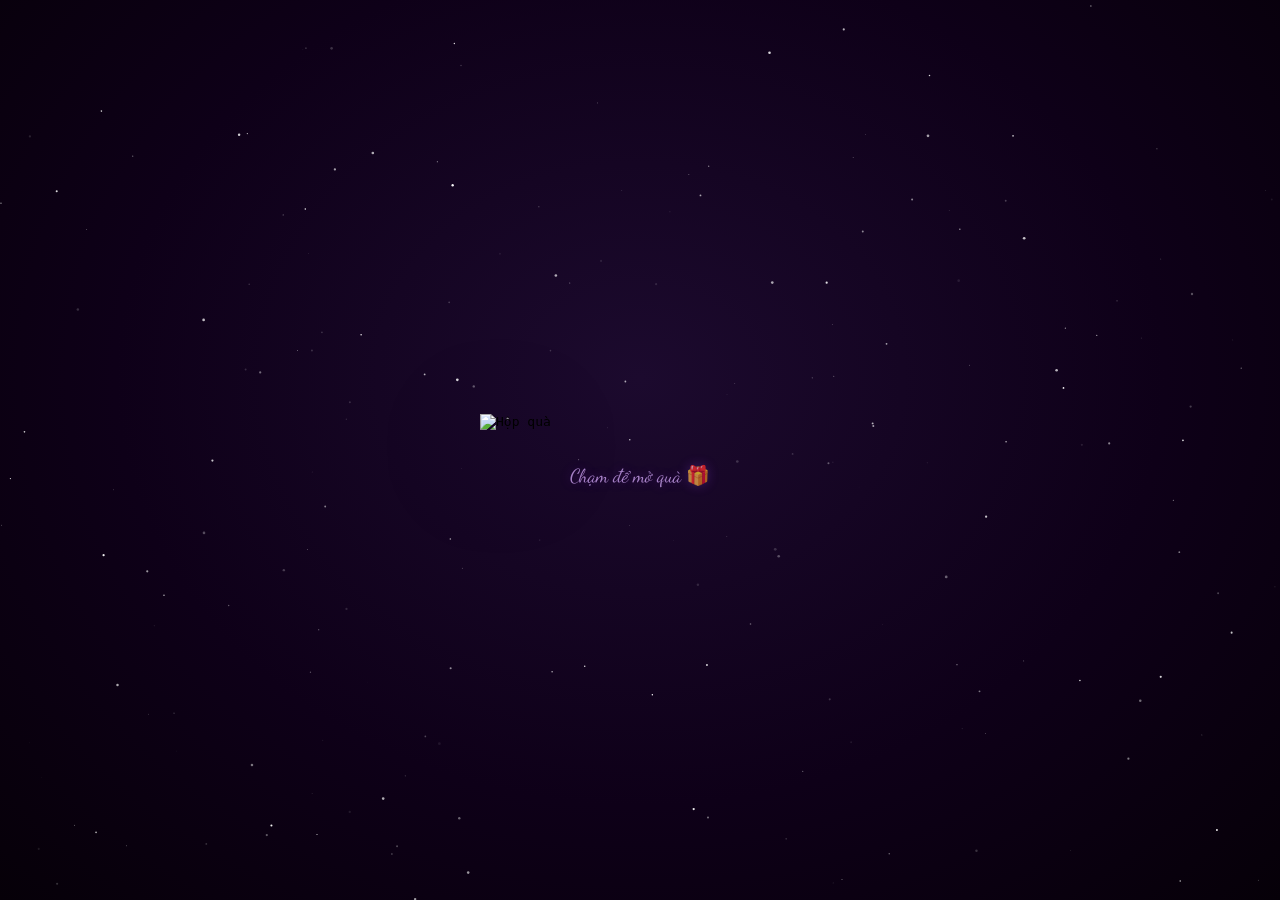
==== public/index.html @ 1041a0b2 "Make background rain 3D with drag-to-steer Wrapped rain items in a preserve-3d scene inside a perspe" ====
<!DOCTYPE html>
<html lang="vi">
<head>
  <meta charset="UTF-8" />
  <meta name="viewport" content="width=device-width, initial-scale=1.0" />
  <title>Falling Rain ♥</title>
  <link rel="preconnect" href="https://fonts.googleapis.com">
  <link rel="preconnect" href="https://fonts.gstatic.com" crossorigin>
  <link href="https://fonts.googleapis.com/css2?family=Dancing+Script:wght@700&family=Montserrat:wght@900&display=swap" rel="stylesheet">
  <link rel="preload" href="data/sticker.gif" as="image">
  <style>
    * { margin: 0; padding: 0; box-sizing: border-box; }

    html, body {
      width: 100%;
      height: 100vh;
      height: 100dvh;
      overflow: hidden;
      background: #000;
      font-family: monospace;
    }

    /* =====================================================
       GIFT INTRO OVERLAY
       ===================================================== */
    #gift-intro {
      position: fixed; inset: 0; z-index: 1001;
      background: radial-gradient(ellipse at 50% 42%, #1c0a2e 0%, #0e0018 58%, #060008 100%);
      display: flex; flex-direction: column;
      align-items: center; justify-content: center;
      transition: opacity 1.1s ease;
    }
    #gift-intro.gi-hide { opacity: 0; pointer-events: none; }

    /* Stars canvas inside intro */
    #gi-stars {
      position: absolute; inset: 0; pointer-events: none;
    }

    /* Box outer wrapper — handles float + shake */
    #box-wrap {
      position: relative; z-index: 2;
      cursor: pointer;
      -webkit-tap-highlight-color: transparent;
    }
    #box-wrap.floating { animation: box-float 3s ease-in-out infinite; }
    @keyframes box-float {
      0%, 100% { transform: translateY(0); }
      50%       { transform: translateY(-14px); }
    }
    #box-wrap.shake { animation: box-shake 0.44s ease both !important; }
    @keyframes box-shake {
      0%  { transform: translateX(0) rotate(0); }
      10% { transform: translateX(-10px) rotate(-4deg); }
      22% { transform: translateX(10px) rotate(4deg); }
      34% { transform: translateX(-8px) rotate(-3deg); }
      46% { transform: translateX(8px) rotate(3deg); }
      58% { transform: translateX(-5px) rotate(-1.5deg); }
      70% { transform: translateX(5px) rotate(1.5deg); }
      82% { transform: translateX(-2px) rotate(-0.5deg); }
      100%{ transform: translateX(0) rotate(0); }
    }

    /* Gift images */
    #gift-img-wrap {
      position: relative;
      width: clamp(200px, 44vmin, 320px);
      filter: drop-shadow(0 24px 50px rgba(0,0,0,0.55));
    }
    #gift-closed, #gift-open {
      width: 100%; height: auto; display: block;
      user-select: none; pointer-events: none;
      -webkit-user-drag: none;
    }
    #gift-open {
      position: absolute; top: 0; left: 0;
      opacity: 0; transition: opacity 0.3s ease;
    }
    #gift-closed { transition: opacity 0.2s ease; }

    /* Swap: show open, hide closed + pop scale */
    #gift-img-wrap.opened #gift-open   { opacity: 1; }
    #gift-img-wrap.opened #gift-closed { opacity: 0; }
    #gift-img-wrap.opened {
      animation: gift-pop 0.45s cubic-bezier(0.34,1.56,0.64,1) both;
    }
    @keyframes gift-pop {
      0%   { transform: scale(1); }
      45%  { transform: scale(1.13); }
      100% { transform: scale(1); }
    }

    /* Hint text */
    #gift-hint {
      position: relative; z-index: 2;
      margin-top: 34px;
      font-family: 'Dancing Script', cursive;
      font-size: clamp(14px,3.5vw,19px);
      color: rgba(218,175,255,0.72);
      animation: hint-pulse 2.3s ease-in-out infinite;
      pointer-events: none; user-select: none;
      text-shadow: 0 0 12px rgba(140,60,230,0.3);
    }
    @keyframes hint-pulse {
      0%,100% { opacity:0.72; transform:translateY(0); }
      50%     { opacity:1;    transform:translateY(-3px); }
    }
    #gift-hint.gone { opacity:0; transition:opacity 0.3s; }

    /* =====================================================
       FLOWER LAYER
       ===================================================== */
    #flower-layer {
      position: fixed; inset: 0; overflow: hidden;
      pointer-events: none; z-index: 1003;
    }
    /* Flower rain */
    .fl-rain {
      position: fixed;
      pointer-events: none;
      user-select: none;
      width: var(--fs);
      height: auto;
      left: var(--lx);
      top: -80px;
      will-change: transform, opacity;
      animation: fl-fall var(--dur) linear var(--del) forwards;
    }
    @keyframes fl-fall {
      0%   { transform: translateY(0)     translateX(0)         rotate(0deg)        scale(1);        opacity: 0; }
      6%   { opacity: 1; }
      88%  { opacity: 0.92; }
      100% { transform: translateY(118vh) translateX(var(--dx)) rotate(var(--rot))   scale(var(--sc)); opacity: 0; }
    }

    /* Background mixed rain (text + flower images + emoji) */
    .bg-item {
      position: absolute;
      pointer-events: none; user-select: none;
      left: var(--lx); top: -130px;
      will-change: transform, opacity;
      animation: bg-fall var(--dur) linear var(--del) forwards;
      opacity: 0;
    }
    @keyframes bg-fall {
      0%   { transform: translateZ(var(--z)) translateY(0)      translateX(0)         rotate(0deg)      scale(1);        opacity: 0; }
      7%   { opacity: var(--op); }
      85%  { opacity: var(--op); }
      100% { transform: translateZ(var(--z)) translateY(120vh) translateX(var(--dx)) rotate(var(--rot)) scale(var(--sc)); opacity: 0; }
    }
    .bg-text {
      font-family: 'Dancing Script', cursive;
      font-weight: 700;
      font-size: var(--fs);
      color: var(--col);
      white-space: nowrap;
      text-shadow: 0 0 7px var(--glow), 0 0 20px var(--glow), 0 0 42px var(--glow2);
    }
    .bg-emoji {
      font-size: var(--fs);
      display: block;
      filter: drop-shadow(0 0 8px var(--glow)) drop-shadow(0 0 18px var(--glow2));
    }
    .bg-item img {
      width: var(--fs); height: auto; display: block;
      filter: drop-shadow(0 0 10px var(--glow)) drop-shadow(0 0 22px var(--glow2));
    }

    /* =====================================================
       RAIN — 3-D scene
       ===================================================== */
    #rain-wrap {
      position: fixed; inset: 0;
      background: #000; overflow: hidden;
      perspective: 750px;
      perspective-origin: 50% 50%;
    }
    #rain-scene {
      width: 100%; height: 100%;
      transform-style: preserve-3d;
      transform: rotateX(0deg) rotateY(0deg);
    }

    /* =====================================================
       FLASH (KÁ reveal)
       ===================================================== */
    #flash {
      position: fixed; inset: 0;
      background: rgba(255,235,180,0.88);
      opacity: 0; pointer-events: none; z-index: 9;
    }
    #flash.burst { animation: flash-burst 0.6s ease-out forwards; }
    @keyframes flash-burst {
      0%   { opacity: 0.55; }
      100% { opacity: 0; }
    }

    /* =====================================================
       SPARKLES
       ===================================================== */
    .sparkle {
      position: fixed; border-radius: 50%;
      pointer-events: none; z-index: 9;
      transform: translate(-50%, -50%);
      animation: sparkle-fly 1.1s ease-out forwards;
    }
    @keyframes sparkle-fly {
      0%   { opacity: 1; transform: translate(-50%,-50%) translate(0,0) scale(1); }
      100% { opacity: 0; transform: translate(-50%,-50%) translate(var(--tx),var(--ty)) scale(0.2); }
    }

    /* =====================================================
       COUNTDOWN
       ===================================================== */
    #cd-overlay {
      position: fixed; inset: 0; z-index: 8;
      display: flex; align-items: center; justify-content: center;
      pointer-events: none; opacity: 0;
    }
    #cd-text {
      color: #fff; text-align: center; line-height: 1.15;
      text-shadow: 0 2px 60px rgba(0,0,0,0.8), 0 0 18px rgba(180,100,255,0.18);
      white-space: pre-line;
    }
    #cd-text.num {
      font-family: 'Montserrat', sans-serif; font-weight: 900;
      font-size: clamp(80px,20vw,220px); letter-spacing: 0px;
      color: rgba(245,235,255,0.96);
    }
    #cd-text.word {
      font-family: 'Montserrat', sans-serif; font-weight: 900;
      font-size: clamp(26px,7vw,82px); letter-spacing: clamp(8px,2vw,18px);
      color: rgba(230,215,255,0.90);
    }
    #cd-text.name {
      font-family: 'Montserrat', sans-serif; font-weight: 900;
      font-size: clamp(52px,14vw,150px); letter-spacing: 16px;
    }
    #cd-text.ka {
      background: linear-gradient(135deg, #fde68a 0%, #ffffff 48%, #f59e0b 100%);
      -webkit-background-clip: text; background-clip: text;
      -webkit-text-fill-color: transparent; text-shadow: none;
      filter: drop-shadow(0 0 22px rgba(245,158,11,0.62));
    }
    #cd-text.ka.cd-anim {
      animation: ka-reveal 2.2s cubic-bezier(0.4,0,0.2,1) forwards !important;
    }
    @keyframes ka-reveal {
      0%   { opacity:0; letter-spacing:52px; transform:scale(1.7);  filter:blur(10px) drop-shadow(0 0 8px rgba(245,158,11,0.25)); }
      22%  { opacity:1; letter-spacing:16px; transform:scale(1);    filter:blur(0)    drop-shadow(0 0 22px rgba(245,158,11,0.62)); }
      75%  { opacity:1; letter-spacing:16px; transform:scale(1);    filter:           drop-shadow(0 0 22px rgba(245,158,11,0.62)); }
      100% { opacity:0; letter-spacing:16px; transform:scale(0.92); filter:blur(4px)  drop-shadow(0 0 4px rgba(245,158,11,0)); }
    }
    @keyframes cd-flash {
      0%   { opacity:0; transform:scale(2.0); filter:blur(6px); }
      18%  { opacity:1; transform:scale(1);   filter:blur(0); }
      72%  { opacity:1; transform:scale(1);   filter:blur(0); }
      100% { opacity:0; transform:scale(0.75); filter:blur(4px); }
    }
    .cd-anim { animation: cd-flash 1s cubic-bezier(0.4,0,0.2,1) forwards; }


    /* =====================================================
       UI BUTTONS
       ===================================================== */
    #play-btn {
      position:fixed; bottom:20px; left:50%;
      transform:translateX(-50%);
      z-index:200; display:none;
      align-items:center; gap:7px;
      background:rgba(245,158,11,0.16);
      border:1px solid rgba(245,158,11,0.45);
      border-radius:22px; padding:8px 20px;
      color:rgba(253,230,138,0.92); font-size:13px; cursor:pointer;
      backdrop-filter:blur(10px); white-space:nowrap;
      animation:play-pulse 2s ease-in-out infinite;
    }
    @keyframes play-pulse {
      0%,100% { box-shadow:0 0 0 0 rgba(245,158,11,0.35); }
      50%     { box-shadow:0 0 0 10px rgba(245,158,11,0); }
    }
    #nav-overlay {
      position:fixed; inset:0; background:#000;
      z-index:9999; opacity:0;
      transition:opacity 0.42s ease;
      pointer-events:none;
    }
    #skip-hint {
      position:fixed; bottom:18px; left:50%;
      transform:translateX(-50%);
      font-size:12px; color:rgba(220,200,255,0.48);
      z-index:10; pointer-events:none;
      opacity:0; transition:opacity 0.5s;
      white-space:nowrap; letter-spacing:0.3px;
    }

    @media (prefers-reduced-motion: reduce) {
      *, *::before, *::after {
        animation-duration:0.01ms !important;
        animation-iteration-count:1 !important;
        transition-duration:0.01ms !important;
      }
    }
    @supports (padding: env(safe-area-inset-top)) {
      #play-btn  { bottom:max(20px,calc(env(safe-area-inset-bottom)+14px)); }
      #skip-hint { bottom:max(16px,calc(env(safe-area-inset-bottom)+10px)); }
    }
  </style>
</head>
<body>

<!-- ===== GIFT INTRO OVERLAY ===== -->
<div id="gift-intro">
  <canvas id="gi-stars"></canvas>
  <div id="box-wrap">
    <div id="gift-img-wrap">
      <img id="gift-closed" src="data/model_gift.png"      alt="Hộp quà" draggable="false">
      <img id="gift-open"   src="data/model_gift_open.png" alt=""        draggable="false">
    </div>
  </div>
  <p id="gift-hint">Chạm để mở quà 🎁</p>
</div>

<!-- ===== FLOWER LAYER ===== -->
<div id="flower-layer"></div>

<!-- ===== EXISTING CONTENT ===== -->
<div id="rain-wrap"><div id="rain-scene"></div></div>
<audio id="bg-music" src="data/music_2.mp3" loop></audio>
<div id="flash"></div>
<div id="nav-overlay"></div>
<button id="play-btn" aria-label="Bật nhạc">▶ Bật nhạc</button>
<div id="skip-hint">Nhấn Space hoặc chạm 2 lần để bỏ qua</div>

<div id="cd-overlay"><span id="cd-text"></span></div>


<script>
  /* ============================================================
     GIFT INTRO — STARS BACKGROUND
     ============================================================ */
  (function () {
    const cv  = document.getElementById('gi-stars');
    const ctx = cv.getContext('2d');
    let stars = [];
    let raf;

    function resize() {
      cv.width  = window.innerWidth;
      cv.height = window.innerHeight;
      stars = Array.from({ length: 200 }, () => ({
        x: Math.random() * cv.width,
        y: Math.random() * cv.height,
        r: Math.random() * 1.2 + 0.2,
        a: Math.random()
      }));
    }
    function draw() {
      ctx.clearRect(0, 0, cv.width, cv.height);
      stars.forEach(s => {
        s.a += (Math.random() - 0.5) * 0.025;
        s.a = Math.max(0.08, Math.min(1, s.a));
        ctx.beginPath();
        ctx.arc(s.x, s.y, s.r, 0, Math.PI * 2);
        ctx.fillStyle = `rgba(255,255,255,${s.a})`;
        ctx.fill();
      });
      raf = requestAnimationFrame(draw);
    }
    resize();
    draw();
    window.addEventListener('resize', resize);
    // Expose stop so we can cancel after intro
    window._stopGiStars = () => cancelAnimationFrame(raf);
  })();

  /* ============================================================
     GIFT INTRO — BOX INTERACTION
     ============================================================ */
  const boxWrap      = document.getElementById('box-wrap');
  const giftImgWrap  = document.getElementById('gift-img-wrap');
  const giftHint     = document.getElementById('gift-hint');
  const giftIntro  = document.getElementById('gift-intro');
  const flowerLayer= document.getElementById('flower-layer');
  const music      = document.getElementById('bg-music');

  const FLOWERS = [
    'data/hoa1.png','data/hoa2.png','data/hoa3.webp','data/hoa4.png',
    'data/hoa1.png','data/hoa3.webp','data/hoa2.png','data/hoa4.png',
    'data/hoa1.png','data/hoa2.png',
  ];
  const FLOWERS_RAIN = [
    'data/hoa1.png','data/hoa2.png','data/hoa3.webp','data/hoa4.png',
    'data/hoa1.png','data/hoa3.webp','data/hoa4.png','data/hoa2.png',
  ];

  const WISHES = [
    'Chúc mừng sinh nhật 🎂',
    'Happy Birthday 🎉',
    'Sinh nhật vui vẻ!',
    'Tuổi mới bình an 🌸',
    'Vạn sự như ý ✨',
    'Hạnh phúc mãi mãi 💕',
    'Thật nhiều niềm vui',
    'Sức khỏe dồi dào 🍀',
    'Ước mơ thành hiện thực',
    '🎈 Chúc mừng 🎈',
    'Luôn tươi trẻ 🌺',
    'Một tuổi mới tuyệt vời',
    'Happy B-day 🎁',
    'Ngày mới rực rỡ ☀️',
    'Yêu đời yêu người 💖',
  ];
  const BG_EMOJIS = ['❤️','🩷','💕','💗','💖','💝','✨','🌸','🎀','🎊','🎉','⭐','🌟','💫','🍀','🌈'];
  const BG_COLORS = [
    { col:'#ff9ecd', glow:'#ff3090', glow2:'rgba(255,48,144,0.22)'  },
    { col:'#fde68a', glow:'#f59e0b', glow2:'rgba(245,158,11,0.22)'  },
    { col:'#ffffff', glow:'#c084fc', glow2:'rgba(192,132,252,0.22)' },
    { col:'#f9a8d4', glow:'#ec4899', glow2:'rgba(236,72,153,0.22)'  },
    { col:'#d8b4fe', glow:'#9333ea', glow2:'rgba(147,51,234,0.22)'  },
    { col:'#fbbf24', glow:'#f59e0b', glow2:'rgba(251,191,36,0.22)'  },
    { col:'#86efac', glow:'#22c55e', glow2:'rgba(34,197,94,0.22)'   },
    { col:'#67e8f9', glow:'#06b6d4', glow2:'rgba(6,182,212,0.22)'   },
    { col:'#ff6b9d', glow:'#ff1a6e', glow2:'rgba(255,26,110,0.22)'  },
  ];

  // Start float animation
  boxWrap.classList.add('floating');

  let boxOpened = false;

  function spawnBurstFlowers() {
    // Origin = nắp hộp (top ~20% of box image)
    const rect = boxWrap.getBoundingClientRect();
    const cx   = rect.left + rect.width  / 2;
    const cy   = rect.top  + rect.height * 0.22;

    const COUNT = 72;
    for (let i = 0; i < COUNT; i++) {
      // Fountain: phun lên như đài phun nước, góc từ ~-160° đến ~-20° (quạt hướng lên)
      const ang = -Math.PI / 2 + (Math.random() - 0.5) * Math.PI * 0.9;
      const spd = 0.35 + Math.random() * 0.65;
      const maxR = Math.min(window.innerWidth, window.innerHeight) * (0.45 + spd * 0.45);
      const dx  = Math.cos(ang) * maxR;
      const dy  = Math.sin(ang) * maxR;
      const fs  = 60 + Math.random() * 80;
      const rot = (Math.random() - 0.5) * 720;
      const dur = 0.9 + Math.random() * 0.9;
      const del = Math.random() * 0.18;

      const el  = document.createElement('img');
      el.src = FLOWERS[Math.floor(Math.random() * FLOWERS.length)];
      el.style.cssText =
        `position:fixed;left:${cx}px;top:${cy}px;width:${fs}px;height:auto;` +
        `pointer-events:none;will-change:transform,opacity;user-select:none;`;
      flowerLayer.appendChild(el);

      el.animate([
        { transform:'translate(-50%,-50%) scale(0.2) rotate(0deg)', opacity:0 },
        { transform:`translate(calc(-50% + ${dx*0.18}px),calc(-50% + ${dy*0.18}px)) scale(1.3) rotate(${rot*0.2}deg)`, opacity:1, offset:0.18 },
        { transform:`translate(calc(-50% + ${dx*0.7}px),calc(-50% + ${dy*0.7}px)) scale(1.0) rotate(${rot*0.7}deg)`, opacity:0.95, offset:0.7 },
        { transform:`translate(calc(-50% + ${dx}px),calc(-50% + ${dy}px)) scale(0.65) rotate(${rot}deg)`, opacity:0 }
      ], {
        duration : dur * 1000,
        delay    : del * 1000,
        fill     : 'forwards',
        easing   : 'cubic-bezier(0.2,0.8,0.35,1)'
      });

      setTimeout(() => el.remove(), (dur + del + 0.15) * 1000);
    }
  }

  let rainInterval = null;
  let rainCount    = 0;

  function startFlowerRain() {
    const MAX = 220;
    rainInterval = setInterval(() => {
      if (rainCount >= MAX) { clearInterval(rainInterval); return; }
      const batch = 6 + Math.floor(Math.random() * 5);
      for (let i = 0; i < batch; i++) {
        const el  = document.createElement('img');
        el.className = 'fl-rain';
        el.src = FLOWERS_RAIN[Math.floor(Math.random() * FLOWERS_RAIN.length)];
        const fs  = 100 + Math.random() * 100;
        const lx  = (Math.random() * 110 - 5) + 'vw';
        const dx  = (Math.random() - 0.5) * 120;
        const rot = (Math.random() - 0.5) * 540;
        const sc  = 0.65 + Math.random() * 0.8;
        const dur = 3.2 + Math.random() * 2.4;
        const del = Math.random() * 0.6;
        el.style.setProperty('--fs',  fs  + 'px');
        el.style.setProperty('--lx',  lx);
        el.style.setProperty('--dx',  dx  + 'px');
        el.style.setProperty('--rot', rot + 'deg');
        el.style.setProperty('--sc',  sc  + '');
        el.style.setProperty('--dur', dur + 's');
        el.style.setProperty('--del', del + 's');
        flowerLayer.appendChild(el);
        setTimeout(() => el.remove(), (dur + del + 0.2) * 1000);
      }
      rainCount += batch;
    }, 75);
  }

  function runGiftSequence() {
    if (boxOpened) return;
    boxOpened = true;

    // Hide hint
    giftHint.classList.add('gone');

    // Start music
    music.volume = 0.65;
    music.play().catch(() => {
      document.getElementById('play-btn').style.display = 'flex';
    });

    // Phase 1 — shake (0-440ms)
    boxWrap.classList.remove('floating');
    boxWrap.classList.add('shake');

    // Phase 2 — swap to open image (440ms)
    setTimeout(() => {
      giftImgWrap.classList.add('opened');

      // Phase 3 — burst flowers (640ms)
      setTimeout(spawnBurstFlowers, 200);

      // Phase 4 — rain starts (1300ms after click)
      setTimeout(startFlowerRain, 860);

      // Phase 5 — begin fade-out (4200ms after click)
      setTimeout(() => {
        giftIntro.classList.add('gi-hide');
        // After fade completes, remove DOM + stop stars, then start countdown
        setTimeout(() => {
          giftIntro.remove();
          flowerLayer.remove();
          window._stopGiStars && window._stopGiStars();
          startCountdown();
        }, 1100);
      }, 4200);

    }, 440);
  }

  // Click / tap on box
  boxWrap.addEventListener('pointerdown', (e) => {
    e.preventDefault();
    runGiftSequence();
  });

  /* ============================================================
     BACKGROUND MIXED RAIN  (text + flower images + emoji)
     ============================================================ */
  (function startBgRain() {
    const scene3d = document.getElementById('rain-scene');

    function spawnRainItem() {
      const clr  = BG_COLORS[Math.floor(Math.random() * BG_COLORS.length)];
      const lx   = (Math.random() * 105 - 3) + 'vw';
      const dx   = (Math.random() - 0.5) * 100;
      const rot  = (Math.random() - 0.5) * 30;
      const sc   = 0.75 + Math.random() * 0.5;
      const dur  = 5.5 + Math.random() * 5;
      const del  = Math.random() * 0.5;
      /* depth: -500 (far/small) to +320 (near/large) */
      const z    = -500 + Math.random() * 820;
      /* depth fog: farther items slightly more transparent */
      const depthFade = (z + 500) / 820;          // 0‥1
      const rng  = Math.random();

      const el = document.createElement('div');
      el.className = 'bg-item';

      if (rng < 0.50) {
        /* ── wish text ── */
        el.classList.add('bg-text');
        el.textContent = WISHES[Math.floor(Math.random() * WISHES.length)];
        el.style.setProperty('--fs',  (13 + Math.random() * 13) + 'px');
        el.style.setProperty('--col', clr.col);
        el.style.setProperty('--op',  (0.55 + depthFade * 0.35).toFixed(2));
      } else if (rng < 0.78) {
        /* ── flower image ── */
        const img = document.createElement('img');
        img.src = FLOWERS_RAIN[Math.floor(Math.random() * FLOWERS_RAIN.length)];
        img.draggable = false;
        el.appendChild(img);
        el.style.setProperty('--fs', (55 + Math.random() * 75) + 'px');
        el.style.setProperty('--op', (0.50 + depthFade * 0.40).toFixed(2));
      } else {
        /* ── emoji ── */
        el.classList.add('bg-emoji');
        el.textContent = BG_EMOJIS[Math.floor(Math.random() * BG_EMOJIS.length)];
        el.style.setProperty('--fs', (18 + Math.random() * 28) + 'px');
        el.style.setProperty('--op', (0.45 + depthFade * 0.35).toFixed(2));
      }

      el.style.setProperty('--z',    z   + 'px');
      el.style.setProperty('--lx',   lx);
      el.style.setProperty('--dx',   dx  + 'px');
      el.style.setProperty('--rot',  rot + 'deg');
      el.style.setProperty('--sc',   sc  + '');
      el.style.setProperty('--dur',  dur + 's');
      el.style.setProperty('--del',  del + 's');
      el.style.setProperty('--glow',  clr.glow);
      el.style.setProperty('--glow2', clr.glow2);
      scene3d.appendChild(el);
      setTimeout(() => el.remove(), (dur + del + 0.3) * 1000);
    }

    setInterval(spawnRainItem, 180);
  })();

  /* ============================================================
     3-D RAIN DRAG — rotate scene on mouse / touch
     ============================================================ */
  (function initRainDrag() {
    const rainScene = document.getElementById('rain-scene');
    let rotX = 0, rotY = 0;
    let dragging = false, startX = 0, startY = 0;
    let velX = 0, velY = 0;
    let hasMoved = false;
    let rafId = null;
    const MAX = 65, SENS = 0.22, FRICTION = 0.90, THRESHOLD = 5;

    function applyRot() {
      rainScene.style.transform = `rotateX(${rotX}deg) rotateY(${rotY}deg)`;
    }
    function clamp(v, lo, hi) { return Math.max(lo, Math.min(hi, v)); }

    function onStart(x, y) {
      dragging  = true; hasMoved = false;
      startX = x; startY = y;
      velX = velY = 0;
      cancelAnimationFrame(rafId);
    }
    function onMove(x, y) {
      if (!dragging) return;
      const dx = x - startX, dy = y - startY;
      if (!hasMoved && Math.hypot(dx, dy) < THRESHOLD) return;
      hasMoved = true;
      velX = dx * SENS; velY = dy * SENS;
      rotY = clamp(rotY + velX, -MAX, MAX);
      rotX = clamp(rotX - velY, -MAX, MAX);
      applyRot();
      startX = x; startY = y;
    }
    function onEnd() {
      if (!dragging) return;
      dragging = false;
      function glide() {
        velX *= FRICTION; velY *= FRICTION;
        if (Math.abs(velX) < 0.04 && Math.abs(velY) < 0.04) return;
        rotY = clamp(rotY + velX, -MAX, MAX);
        rotX = clamp(rotX - velY, -MAX, MAX);
        applyRot();
        rafId = requestAnimationFrame(glide);
      }
      glide();
    }

    /* mouse */
    document.addEventListener('mousedown',  e => { if (!e.target.closest('#box-wrap')) onStart(e.clientX, e.clientY); });
    document.addEventListener('mousemove',  e => onMove(e.clientX, e.clientY));
    document.addEventListener('mouseup',    onEnd);
    document.addEventListener('mouseleave', onEnd);
    /* touch */
    document.addEventListener('touchstart', e => { const t = e.touches[0]; onStart(t.clientX, t.clientY); }, { passive:true });
    document.addEventListener('touchmove',  e => { const t = e.touches[0]; onMove(t.clientX, t.clientY); },  { passive:true });
    document.addEventListener('touchend',   onEnd);
  })();

  /* ============================================================
     SHARED HELPERS
     ============================================================ */
  const navOvl   = document.getElementById('nav-overlay');
  const playBtn  = document.getElementById('play-btn');
  const skipHint = document.getElementById('skip-hint');

  // Music play button (fallback)
  playBtn.addEventListener('click', () => {
    music.play().catch(() => {});
    playBtn.style.display = 'none';
  });

  function navigateTo(href) {
    navOvl.style.pointerEvents = 'all';
    navOvl.style.opacity = '1';
    const origVol = music.volume;
    let step = 0;
    const iv = setInterval(() => {
      step++;
      music.volume = Math.max(0, origVol * (1 - step / 20));
      if (step >= 20) {
        clearInterval(iv);
        sessionStorage.setItem('musicTime',
          music.readyState >= 2 ? music.currentTime
            : parseFloat(sessionStorage.getItem('musicTime') || '0'));
        window.location.href = href;
      }
    }, 20);
  }

  /* ============================================================
     SPARKLES
     ============================================================ */
  function spawnSparkles() {
    const cx = window.innerWidth  / 2;
    const cy = window.innerHeight / 2;
    const palette = ['#fde68a','#ffffff','#f9a8d4','#fff3c4','#c084fc','#fbbf24'];
    for (let i = 0; i < 24; i++) {
      const p = document.createElement('div');
      p.className = 'sparkle';
      const angle = (i / 24) * Math.PI * 2 + Math.random() * 0.4;
      const dist  = 70 + Math.random() * 170;
      p.style.setProperty('--tx', Math.cos(angle) * dist + 'px');
      p.style.setProperty('--ty', Math.sin(angle) * dist + 'px');
      p.style.left = cx + 'px';
      p.style.top  = cy + 'px';
      const sz = 3 + Math.random() * 5;
      p.style.width  = sz + 'px';
      p.style.height = sz + 'px';
      p.style.background = palette[Math.floor(Math.random() * palette.length)];
      p.style.animationDelay = (Math.random() * 0.08) + 's';
      document.body.appendChild(p);
      setTimeout(() => p.remove(), 1300);
    }
  }

  /* ============================================================
     COUNTDOWN
     ============================================================ */
  function startCountdown() {
    const cdOverlay = document.getElementById('cd-overlay');
    const cdText    = document.getElementById('cd-text');
    const flashEl   = document.getElementById('flash');

    const steps = [
      { text:'3',        cls:'num',     dur:950  },
      { text:'2',        cls:'num',     dur:950  },
      { text:'1',        cls:'num',     dur:950  },
      { text:'HAPPY',    cls:'word',    dur:1100 },
      { text:'BIRTHDAY', cls:'word',    dur:1100 },
      { text:'TO',       cls:'word',    dur:1100 },
      { text:'KÁ',       cls:'name ka', dur:2200 },
    ];

    cdOverlay.style.opacity = '1';
    let i = 0, done = false;

    if (localStorage.getItem('visited')) { skipHint.style.opacity = '1'; }

    function finish() {
      if (done) return;
      done = true;
      skipHint.style.opacity = '0';
      cdOverlay.style.transition = 'opacity 0.5s';
      cdOverlay.style.opacity    = '0';
      setTimeout(() => navigateTo('candle.html'), 550);
    }

    function next() {
      if (done) return;
      if (i >= steps.length) { finish(); return; }
      const { text, cls, dur } = steps[i++];
      cdText.className    = cls;
      cdText.textContent  = text;
      cdText.classList.remove('cd-anim');
      void cdText.offsetWidth;
      cdText.classList.add('cd-anim');

      if (cls.includes('ka')) {
        flashEl.classList.remove('burst');
        void flashEl.offsetWidth;
        flashEl.classList.add('burst');
        setTimeout(spawnSparkles, 50);
      }
      setTimeout(next, dur);
    }

    next();

    const onKey = (e) => { if (e.code === 'Space') { e.preventDefault(); removeH(); finish(); } };
    let lastTap = 0;
    const onTap = () => { const n = Date.now(); if (n - lastTap < 350) { removeH(); finish(); } lastTap = n; };
    function removeH() { document.removeEventListener('keydown', onKey); document.removeEventListener('pointerdown', onTap); }
    document.addEventListener('keydown', onKey);
    document.addEventListener('pointerdown', onTap);
  }
</script>
</body>
</html>
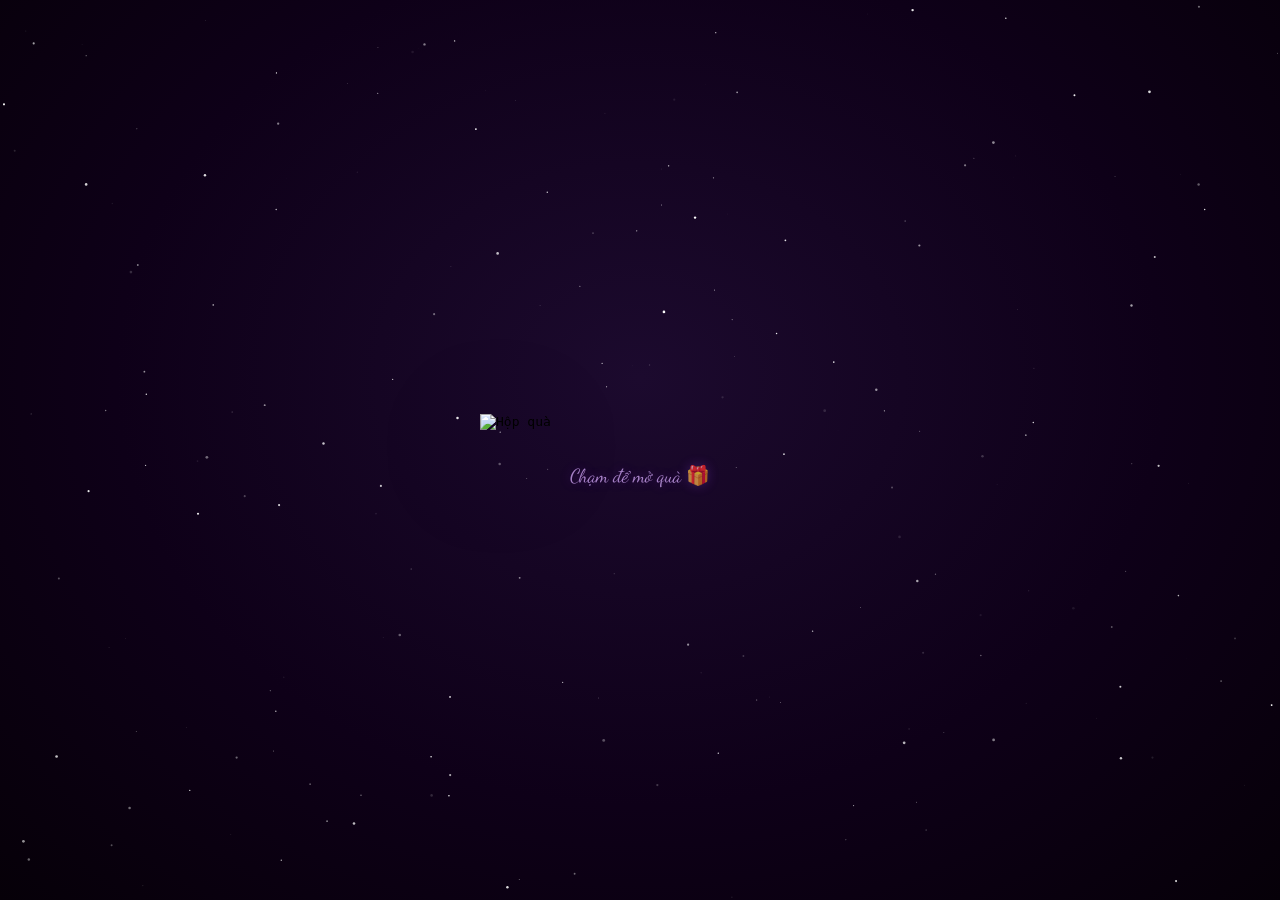
==== commit da72b3fc: "Replace flower images in bg rain with meme1-5.jpg Co-Authored-By: Claude Sonnet 4.6 <noreply@anthrop" ====
--- a/public/index.html
+++ b/public/index.html
@@ -583,13 +583,15 @@
         el.style.setProperty('--col', clr.col);
         el.style.setProperty('--op',  (0.55 + depthFade * 0.35).toFixed(2));
       } else if (rng < 0.78) {
-        /* ── flower image ── */
+        /* ── meme image ── */
+        const MEMES = ['data/meme1.jpg','data/meme2.jpg','data/meme3.jpg','data/meme4.jpg','data/meme5.jpg'];
         const img = document.createElement('img');
-        img.src = FLOWERS_RAIN[Math.floor(Math.random() * FLOWERS_RAIN.length)];
+        img.src = MEMES[Math.floor(Math.random() * MEMES.length)];
         img.draggable = false;
+        img.style.borderRadius = '12px';
         el.appendChild(img);
-        el.style.setProperty('--fs', (55 + Math.random() * 75) + 'px');
-        el.style.setProperty('--op', (0.50 + depthFade * 0.40).toFixed(2));
+        el.style.setProperty('--fs', (70 + Math.random() * 80) + 'px');
+        el.style.setProperty('--op', (0.55 + depthFade * 0.35).toFixed(2));
       } else {
         /* ── emoji ── */
         el.classList.add('bg-emoji');
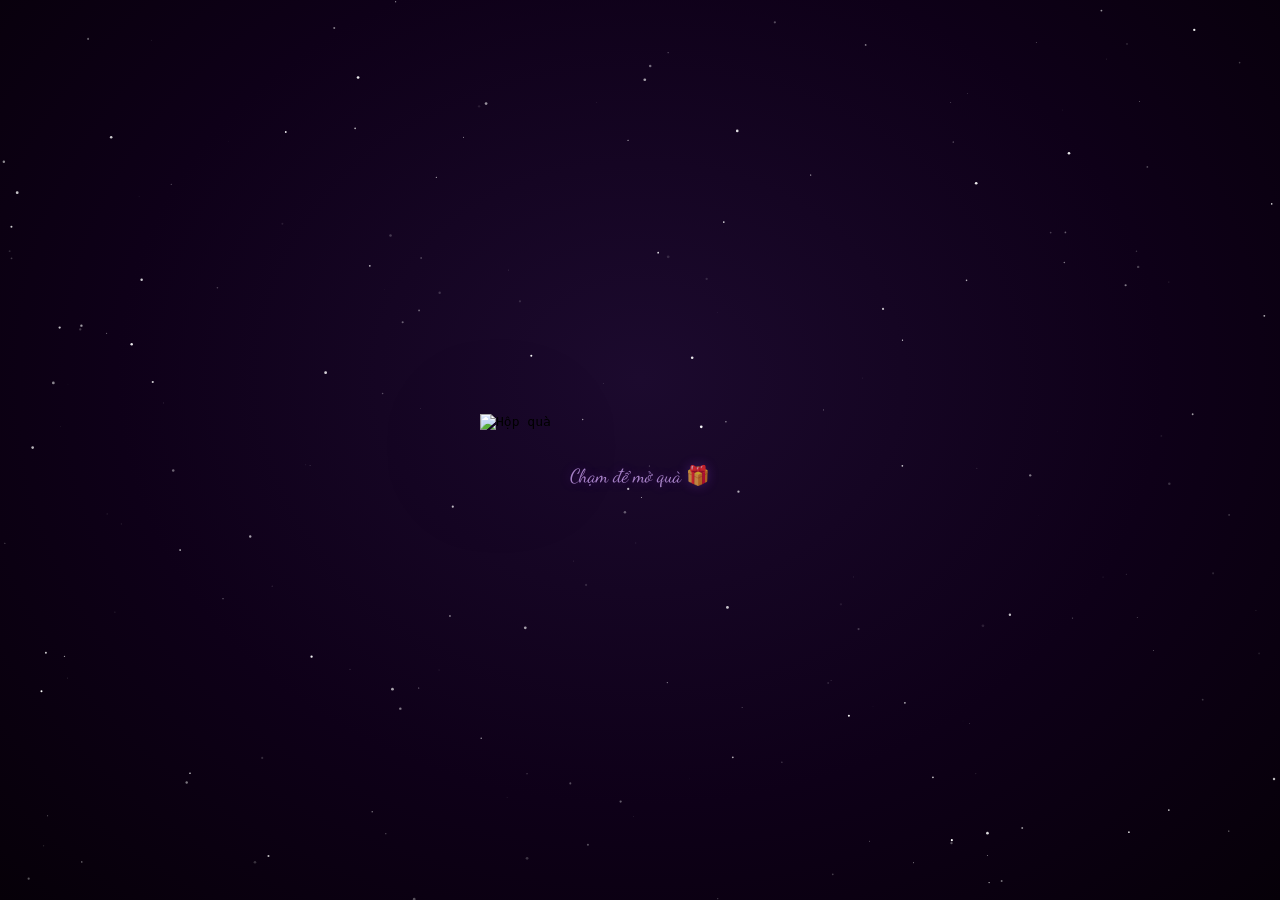
==== commit 5c7fbbc8: "Add meme images and sync all local asset changes - Add meme1-5.jpg to data/ - Update model_gift / mo" ====
--- a/public/index.html
+++ b/public/index.html
@@ -407,7 +407,6 @@
     '🎈 Chúc mừng 🎈',
     'Luôn tươi trẻ 🌺',
     'Một tuổi mới tuyệt vời',
-    'Happy B-day 🎁',
     'Ngày mới rực rỡ ☀️',
     'Yêu đời yêu người 💖',
   ];
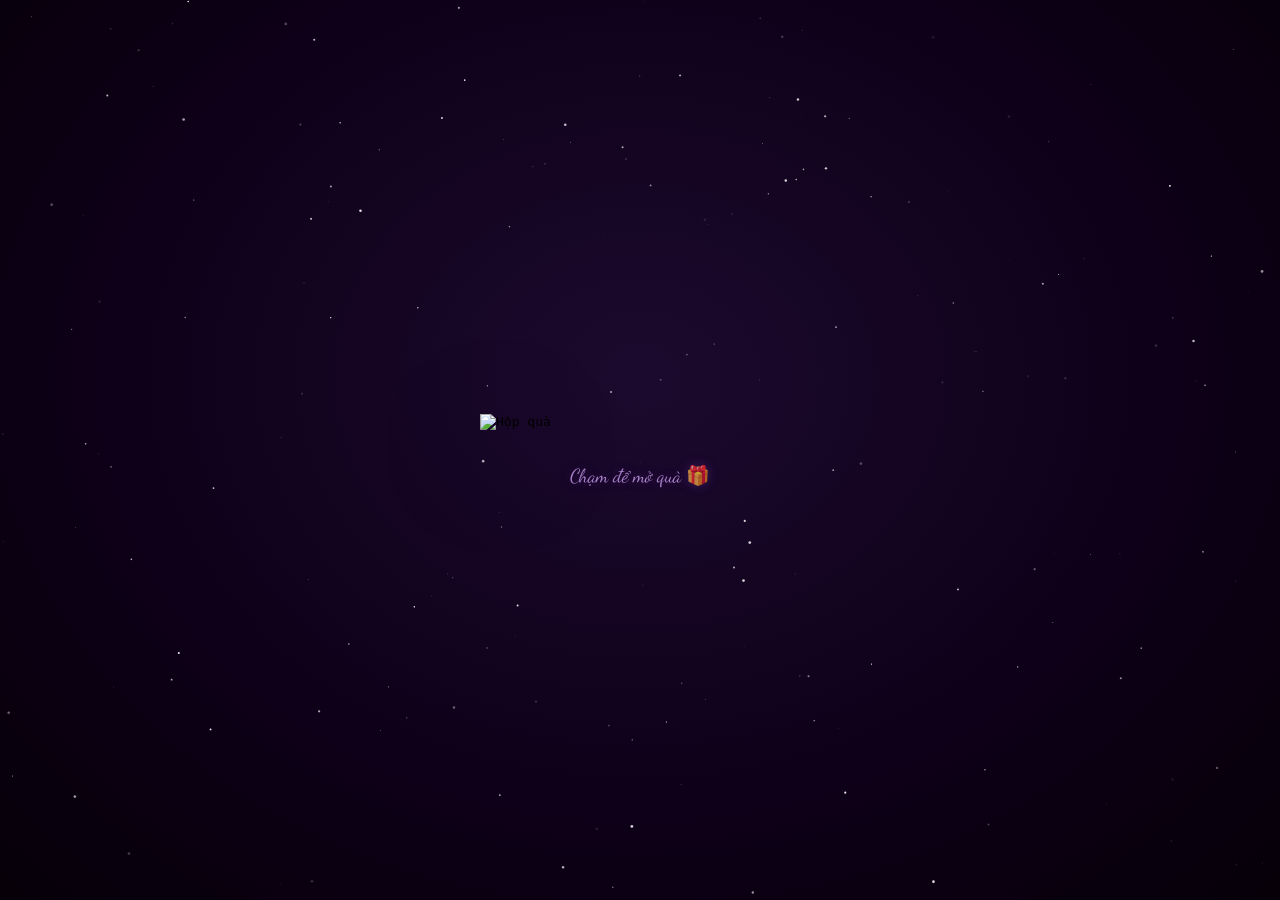
==== commit 7df5cecc: "Cleanup: drop tunnel page, fix interval leaks, mobile drag, skip typewriter - Delete unused tunnel.h" ====
--- a/public/index.html
+++ b/public/index.html
@@ -174,6 +174,8 @@
       background: #000; overflow: hidden;
       perspective: 750px;
       perspective-origin: 50% 50%;
+      touch-action: none;            /* prevent iOS pull-to-refresh during drag */
+      overscroll-behavior: none;
     }
     #rain-scene {
       width: 100%; height: 100%;
@@ -200,7 +202,7 @@
        ===================================================== */
     .sparkle {
       position: fixed; border-radius: 50%;
-      pointer-events: none; z-index: 9;
+      pointer-events: none; z-index: 7;          /* below #cd-overlay so KÁ stays on top */
       transform: translate(-50%, -50%);
       animation: sparkle-fly 1.1s ease-out forwards;
     }
@@ -612,7 +614,9 @@
       setTimeout(() => el.remove(), (dur + del + 0.3) * 1000);
     }
 
-    setInterval(spawnRainItem, 180);
+    const rainIv = setInterval(spawnRainItem, 180);
+    /* expose so navigateTo() can stop spawning before unload */
+    window._stopBgRain = () => clearInterval(rainIv);
   })();
 
   /* ============================================================
@@ -688,6 +692,9 @@
   });
 
   function navigateTo(href) {
+    /* stop background rain spawner so it doesn't leak into the next page */
+    if (window._stopBgRain) window._stopBgRain();
+
     navOvl.style.pointerEvents = 'all';
     navOvl.style.opacity = '1';
     const origVol = music.volume;
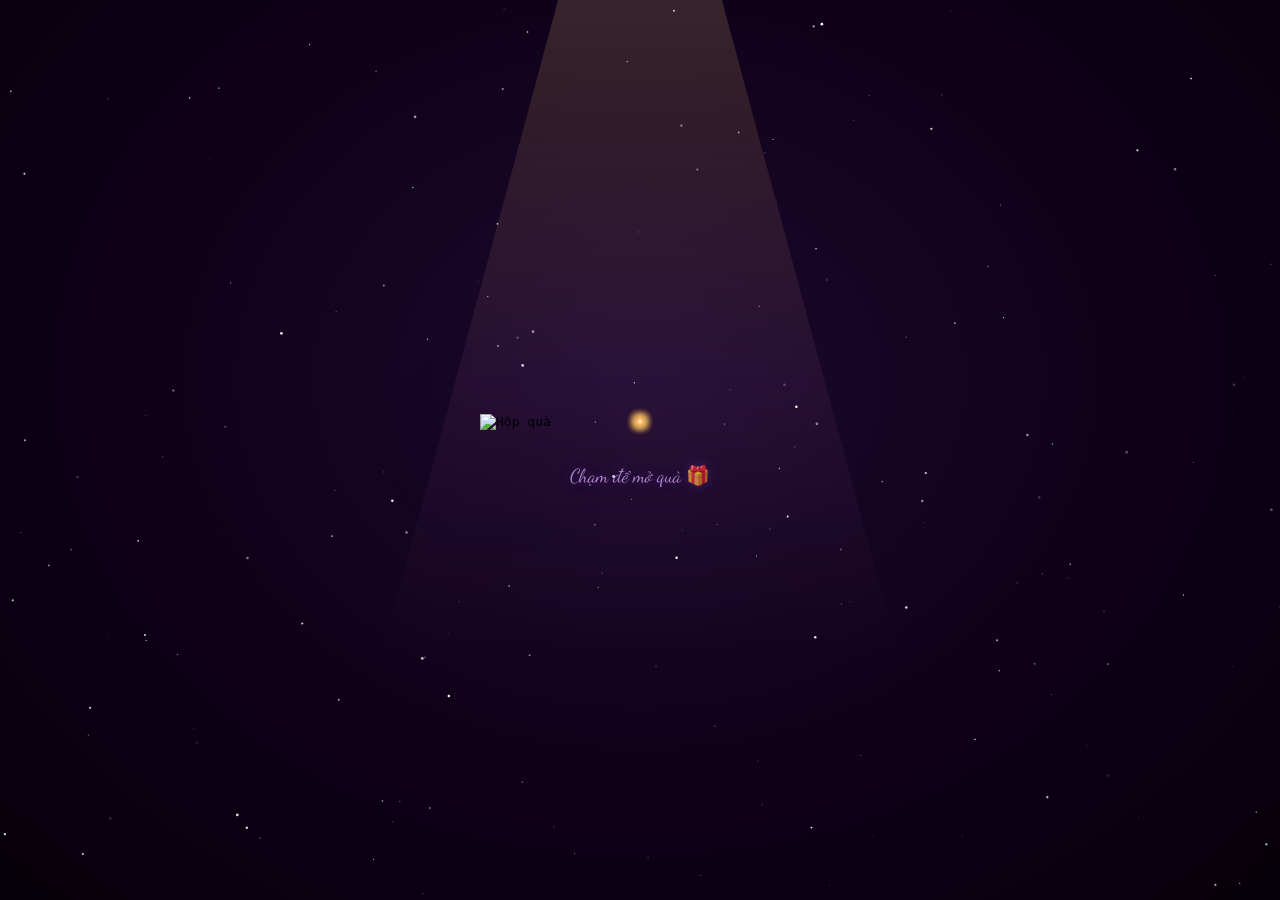
==== commit f605954c: "Add fireworks, aura, constellation climax & aurora polish - index.html: spotlight cone + orbiting au" ====
--- a/public/index.html
+++ b/public/index.html
@@ -37,6 +37,57 @@
       position: absolute; inset: 0; pointer-events: none;
     }
 
+    /* Spotlight cone shining down on the gift box */
+    #gi-spotlight {
+      position: absolute;
+      top: -10%; left: 50%;
+      transform: translateX(-50%);
+      width: 100%; max-width: 720px; height: 95%;
+      background: linear-gradient(180deg,
+        rgba(255,220,140,0.20) 0%,
+        rgba(245,180,80,0.13)  25%,
+        rgba(220,120,200,0.07) 55%,
+        transparent 88%);
+      clip-path: polygon(42% 0%, 58% 0%, 90% 100%, 10% 100%);
+      filter: blur(3px);
+      pointer-events: none;
+      z-index: 1;
+      animation: spotlight-sway 7s ease-in-out infinite;
+      mix-blend-mode: screen;
+    }
+    @keyframes spotlight-sway {
+      0%, 100% { transform: translateX(-50%) skewX(0deg); }
+      50%       { transform: translateX(-50%) skewX(-2.5deg); }
+    }
+
+    /* Orbiting aura sparkles around the gift box */
+    #gi-aura {
+      position: absolute;
+      top: 50%; left: 50%;
+      width: 0; height: 0;
+      pointer-events: none;
+      z-index: 0; /* behind the gift image (which has higher stacking) */
+    }
+    .aura-sparkle {
+      position: absolute;
+      left: 0; top: 0;
+      width: 7px; height: 7px;
+      margin-left: -3.5px; margin-top: -3.5px;
+      border-radius: 50%;
+      background: radial-gradient(circle, #fff8c0 10%, #ffb060 50%, transparent 80%);
+      box-shadow: 0 0 10px rgba(255,200,100,0.9);
+      animation: aura-orbit 7s linear infinite, aura-pulse 1.7s ease-in-out infinite;
+      animation-delay: var(--del, 0s), var(--del, 0s);
+    }
+    @keyframes aura-orbit {
+      from { transform: rotate(0deg)   translateX(var(--r, 170px)); }
+      to   { transform: rotate(360deg) translateX(var(--r, 170px)); }
+    }
+    @keyframes aura-pulse {
+      0%, 100% { opacity: 0.45; }
+      50%       { opacity: 1; }
+    }
+
     /* Box outer wrapper — handles float + shake */
     #box-wrap {
       position: relative; z-index: 2;
@@ -239,13 +290,30 @@
       font-size: clamp(52px,14vw,150px); letter-spacing: 16px;
     }
     #cd-text.ka {
-      background: linear-gradient(135deg, #fde68a 0%, #ffffff 48%, #f59e0b 100%);
+      background: linear-gradient(110deg,
+        #fde68a 0%, #ffffff 22%, #fff7d0 38%,
+        #ffffff 50%, #fff7d0 62%, #f59e0b 80%, #fde68a 100%);
+      background-size: 300% 100%;
       -webkit-background-clip: text; background-clip: text;
       -webkit-text-fill-color: transparent; text-shadow: none;
       filter: drop-shadow(0 0 22px rgba(245,158,11,0.62));
     }
     #cd-text.ka.cd-anim {
-      animation: ka-reveal 2.2s cubic-bezier(0.4,0,0.2,1) forwards !important;
+      animation:
+        ka-reveal 2.2s cubic-bezier(0.4,0,0.2,1) forwards,
+        ka-shimmer 2.2s linear infinite !important;
+    }
+    @keyframes ka-shimmer {
+      0%   { background-position: 200% 50%; }
+      100% { background-position: -100% 50%; }
+    }
+
+    /* Firework canvas — fullscreen, transparent, sits between flash & cd-overlay */
+    #firework-canvas {
+      position: fixed; inset: 0;
+      z-index: 7;
+      pointer-events: none;
+      mix-blend-mode: screen;
     }
     @keyframes ka-reveal {
       0%   { opacity:0; letter-spacing:52px; transform:scale(1.7);  filter:blur(10px) drop-shadow(0 0 8px rgba(245,158,11,0.25)); }
@@ -314,7 +382,9 @@
 <!-- ===== GIFT INTRO OVERLAY ===== -->
 <div id="gift-intro">
   <canvas id="gi-stars"></canvas>
+  <div id="gi-spotlight"></div>
   <div id="box-wrap">
+    <div id="gi-aura"></div>
     <div id="gift-img-wrap">
       <img id="gift-closed" src="data/model_gift.png"      alt="Hộp quà" draggable="false">
       <img id="gift-open"   src="data/model_gift_open.png" alt=""        draggable="false">
@@ -330,6 +400,7 @@
 <div id="rain-wrap"><div id="rain-scene"></div></div>
 <audio id="bg-music" src="data/music_2.mp3" loop></audio>
 <div id="flash"></div>
+<canvas id="firework-canvas"></canvas>
 <div id="nav-overlay"></div>
 <button id="play-btn" aria-label="Bật nhạc">▶ Bật nhạc</button>
 <div id="skip-hint">Nhấn Space hoặc chạm 2 lần để bỏ qua</div>
@@ -427,6 +498,31 @@
 
   // Start float animation
   boxWrap.classList.add('floating');
+
+  // Spawn orbiting aura sparkles around the gift box
+  (function spawnAura() {
+    const aura = document.getElementById('gi-aura');
+    if (!aura) return;
+    const COUNT = 10;
+    const DUR   = 7; // matches CSS aura-orbit duration
+    for (let i = 0; i < COUNT; i++) {
+      const sp = document.createElement('div');
+      sp.className = 'aura-sparkle';
+      // Negative delay distributes them evenly around the orbit
+      const del = -(i / COUNT) * DUR;
+      sp.style.setProperty('--del', del.toFixed(2) + 's');
+      // Slight radius variation for organic feel
+      const r = 150 + (i % 3) * 18 + Math.random() * 10;
+      sp.style.setProperty('--r', r.toFixed(0) + 'px');
+      // Vary size a touch
+      const sz = 5 + Math.random() * 4;
+      sp.style.width  = sz + 'px';
+      sp.style.height = sz + 'px';
+      sp.style.marginLeft = (-sz/2) + 'px';
+      sp.style.marginTop  = (-sz/2) + 'px';
+      aura.appendChild(sp);
+    }
+  })();
 
   let boxOpened = false;
 
@@ -713,6 +809,93 @@
   }
 
   /* ============================================================
+     FIREWORKS — canvas particles, explode + gravity + fade
+     ============================================================ */
+  const fwCanvas = document.getElementById('firework-canvas');
+  const fwCtx    = fwCanvas.getContext('2d');
+  let fwParticles = [];
+  let fwRaf = null;
+
+  function fwResize() {
+    fwCanvas.width  = window.innerWidth;
+    fwCanvas.height = window.innerHeight;
+  }
+  fwResize();
+  window.addEventListener('resize', fwResize);
+
+  const FW_PALETTE = [
+    [255, 200, 80],   [255, 150, 200], [180, 120, 255],
+    [120, 200, 255], [255, 220, 140], [255, 110, 160],
+    [140, 240, 200], [255, 240, 200],
+  ];
+
+  function spawnFirework(x, y, color, count = 70) {
+    const [r, g, b] = color || FW_PALETTE[Math.floor(Math.random() * FW_PALETTE.length)];
+    for (let i = 0; i < count; i++) {
+      const ang = (i / count) * Math.PI * 2 + Math.random() * 0.18;
+      const v   = 2.4 + Math.random() * 4.2;
+      fwParticles.push({
+        x, y,
+        vx: Math.cos(ang) * v,
+        vy: Math.sin(ang) * v,
+        life: 1,
+        size: 1.8 + Math.random() * 1.6,
+        r, g, b,
+      });
+    }
+    if (!fwRaf) fwRaf = requestAnimationFrame(fwAnimate);
+  }
+
+  function fwAnimate() {
+    // Trail effect — partial clear
+    fwCtx.fillStyle = 'rgba(0,0,0,0.18)';
+    fwCtx.globalCompositeOperation = 'destination-out';
+    fwCtx.fillRect(0, 0, fwCanvas.width, fwCanvas.height);
+    fwCtx.globalCompositeOperation = 'source-over';
+
+    fwParticles = fwParticles.filter(p => p.life > 0.04);
+    for (const p of fwParticles) {
+      p.x += p.vx;
+      p.y += p.vy;
+      p.vy += 0.045;     // gravity
+      p.vx *= 0.985;     // air drag
+      p.vy *= 0.985;
+      p.life -= 0.013;
+
+      const a = Math.max(0, p.life);
+      fwCtx.beginPath();
+      fwCtx.arc(p.x, p.y, p.size * (0.4 + p.life * 0.6), 0, Math.PI * 2);
+      fwCtx.fillStyle = `rgba(${p.r},${p.g},${p.b},${a})`;
+      fwCtx.shadowColor = `rgba(${p.r},${p.g},${p.b},${a})`;
+      fwCtx.shadowBlur = 10;
+      fwCtx.fill();
+    }
+    fwCtx.shadowBlur = 0;
+
+    if (fwParticles.length > 0) {
+      fwRaf = requestAnimationFrame(fwAnimate);
+    } else {
+      fwRaf = null;
+      fwCtx.clearRect(0, 0, fwCanvas.width, fwCanvas.height);
+    }
+  }
+
+  function celebrationFireworks() {
+    const W = window.innerWidth, H = window.innerHeight;
+    const launches = [
+      [W * 0.30, H * 0.42, 0],
+      [W * 0.72, H * 0.38, 220],
+      [W * 0.50, H * 0.28, 480],
+      [W * 0.20, H * 0.55, 760],
+      [W * 0.82, H * 0.58, 1020],
+      [W * 0.50, H * 0.50, 1300],
+    ];
+    for (const [x, y, delay] of launches) {
+      setTimeout(() => spawnFirework(x, y, null, 70 + Math.floor(Math.random() * 30)), delay);
+    }
+  }
+
+  /* ============================================================
      SPARKLES
      ============================================================ */
   function spawnSparkles() {
@@ -785,6 +968,7 @@
         void flashEl.offsetWidth;
         flashEl.classList.add('burst');
         setTimeout(spawnSparkles, 50);
+        setTimeout(celebrationFireworks, 80);
       }
       setTimeout(next, dur);
     }
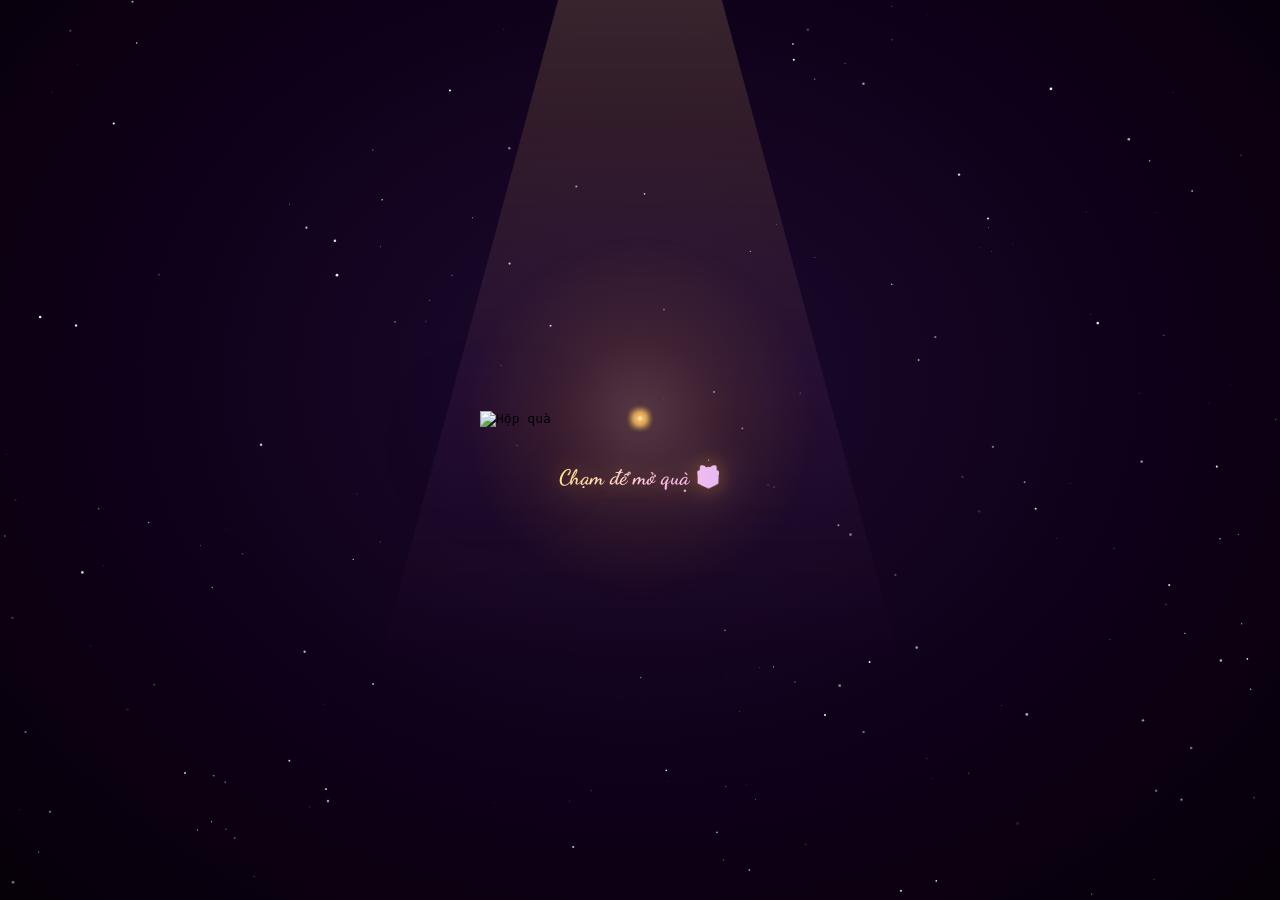
==== commit 71c210a3: "Fix UX bugs and polish UI with festive gradients Bug fixes: - Drop unused localStorage.visited gatin" ====
--- a/public/index.html
+++ b/public/index.html
@@ -141,22 +141,54 @@
       100% { transform: scale(1); }
     }
 
-    /* Hint text */
+    /* Hint text — festive gradient with sparkle */
     #gift-hint {
       position: relative; z-index: 2;
-      margin-top: 34px;
+      margin-top: 38px;
       font-family: 'Dancing Script', cursive;
-      font-size: clamp(14px,3.5vw,19px);
-      color: rgba(218,175,255,0.72);
-      animation: hint-pulse 2.3s ease-in-out infinite;
+      font-weight: 700;
+      font-size: clamp(15px,3.8vw,21px);
+      letter-spacing: 0.4px;
+      background: linear-gradient(110deg,
+        #fde68a 0%, #ffc1e3 28%, #d8b4fe 55%, #ffc1e3 78%, #fde68a 100%);
+      background-size: 220% 100%;
+      -webkit-background-clip: text; background-clip: text;
+      -webkit-text-fill-color: transparent;
+      filter: drop-shadow(0 0 10px rgba(245,158,11,0.45)) drop-shadow(0 0 22px rgba(216,180,254,0.32));
+      animation: hint-pulse 2.3s ease-in-out infinite, hint-shimmer 4.5s linear infinite;
       pointer-events: none; user-select: none;
-      text-shadow: 0 0 12px rgba(140,60,230,0.3);
     }
     @keyframes hint-pulse {
-      0%,100% { opacity:0.72; transform:translateY(0); }
+      0%,100% { opacity:0.85; transform:translateY(0); }
       50%     { opacity:1;    transform:translateY(-3px); }
     }
+    @keyframes hint-shimmer {
+      0%   { background-position: 0% 50%; }
+      100% { background-position: 220% 50%; }
+    }
     #gift-hint.gone { opacity:0; transition:opacity 0.3s; }
+
+    /* Pulse ring under the gift box for a festive halo */
+    #box-wrap::before {
+      content: '';
+      position: absolute; left: 50%; top: 50%;
+      width: clamp(220px, 50vmin, 360px);
+      height: clamp(220px, 50vmin, 360px);
+      transform: translate(-50%,-50%);
+      border-radius: 50%;
+      background: radial-gradient(circle,
+        rgba(255,200,120,0.22) 0%,
+        rgba(245,158,11,0.10) 32%,
+        transparent 70%);
+      filter: blur(8px);
+      pointer-events: none;
+      z-index: -1;
+      animation: halo-breathe 3.8s ease-in-out infinite;
+    }
+    @keyframes halo-breathe {
+      0%,100% { transform: translate(-50%,-50%) scale(1);    opacity: 0.85; }
+      50%      { transform: translate(-50%,-50%) scale(1.15); opacity: 1;    }
+    }
 
     /* =====================================================
        FLOWER LAYER
@@ -278,12 +310,26 @@
     #cd-text.num {
       font-family: 'Montserrat', sans-serif; font-weight: 900;
       font-size: clamp(80px,20vw,220px); letter-spacing: 0px;
-      color: rgba(245,235,255,0.96);
+      background: linear-gradient(180deg,
+        #ffffff 0%, #fde68a 45%, #f9a8d4 90%);
+      -webkit-background-clip: text; background-clip: text;
+      -webkit-text-fill-color: transparent;
+      filter: drop-shadow(0 0 30px rgba(245,158,11,0.55)) drop-shadow(0 4px 20px rgba(216,180,254,0.45));
     }
     #cd-text.word {
       font-family: 'Montserrat', sans-serif; font-weight: 900;
       font-size: clamp(26px,7vw,82px); letter-spacing: clamp(8px,2vw,18px);
-      color: rgba(230,215,255,0.90);
+      background: linear-gradient(110deg,
+        #fde68a 0%, #ffffff 30%, #f9a8d4 55%, #c084fc 80%, #fde68a 100%);
+      background-size: 220% 100%;
+      -webkit-background-clip: text; background-clip: text;
+      -webkit-text-fill-color: transparent;
+      filter: drop-shadow(0 0 24px rgba(216,180,254,0.55));
+      animation: word-shimmer 2.2s linear infinite;
+    }
+    @keyframes word-shimmer {
+      0%   { background-position: 0% 50%; }
+      100% { background-position: 220% 50%; }
     }
     #cd-text.name {
       font-family: 'Montserrat', sans-serif; font-weight: 900;
@@ -338,16 +384,23 @@
       transform:translateX(-50%);
       z-index:200; display:none;
       align-items:center; gap:7px;
-      background:rgba(245,158,11,0.16);
-      border:1px solid rgba(245,158,11,0.45);
-      border-radius:22px; padding:8px 20px;
-      color:rgba(253,230,138,0.92); font-size:13px; cursor:pointer;
-      backdrop-filter:blur(10px); white-space:nowrap;
+      background:linear-gradient(120deg,
+        rgba(245,158,11,0.28) 0%,
+        rgba(236,72,153,0.22) 50%,
+        rgba(192,132,252,0.26) 100%);
+      border:1px solid rgba(253,230,138,0.55);
+      border-radius:22px; padding:9px 22px;
+      color:#fff4d0; font-size:13px; font-weight:600; cursor:pointer;
+      letter-spacing:0.4px;
+      backdrop-filter:blur(12px); white-space:nowrap;
+      box-shadow: 0 4px 18px rgba(245,158,11,0.25), inset 0 1px 0 rgba(255,255,255,0.18);
       animation:play-pulse 2s ease-in-out infinite;
-    }
+      transition: transform 0.18s ease, box-shadow 0.18s ease;
+    }
+    #play-btn:hover { transform:translateX(-50%) translateY(-2px); box-shadow:0 8px 24px rgba(245,158,11,0.4); }
     @keyframes play-pulse {
-      0%,100% { box-shadow:0 0 0 0 rgba(245,158,11,0.35); }
-      50%     { box-shadow:0 0 0 10px rgba(245,158,11,0); }
+      0%,100% { box-shadow:0 4px 18px rgba(245,158,11,0.25), 0 0 0 0 rgba(245,158,11,0.45), inset 0 1px 0 rgba(255,255,255,0.18); }
+      50%     { box-shadow:0 4px 18px rgba(245,158,11,0.25), 0 0 0 14px rgba(245,158,11,0),    inset 0 1px 0 rgba(255,255,255,0.18); }
     }
     #nav-overlay {
       position:fixed; inset:0; background:#000;
@@ -358,10 +411,13 @@
     #skip-hint {
       position:fixed; bottom:18px; left:50%;
       transform:translateX(-50%);
-      font-size:12px; color:rgba(220,200,255,0.48);
+      font-family:'Dancing Script', cursive;
+      font-size:14px; letter-spacing:0.6px;
+      color:rgba(240,220,255,0.72);
+      text-shadow:0 0 12px rgba(192,132,252,0.35);
       z-index:10; pointer-events:none;
       opacity:0; transition:opacity 0.5s;
-      white-space:nowrap; letter-spacing:0.3px;
+      white-space:nowrap;
     }
 
     @media (prefers-reduced-motion: reduce) {
@@ -769,7 +825,10 @@
     document.addEventListener('mouseup',    onEnd);
     document.addEventListener('mouseleave', onEnd);
     /* touch */
-    document.addEventListener('touchstart', e => { const t = e.touches[0]; onStart(t.clientX, t.clientY); }, { passive:true });
+    document.addEventListener('touchstart', e => {
+      if (e.target.closest('#box-wrap')) return;
+      const t = e.touches[0]; onStart(t.clientX, t.clientY);
+    }, { passive:true });
     document.addEventListener('touchmove',  e => { const t = e.touches[0]; onMove(t.clientX, t.clientY); },  { passive:true });
     document.addEventListener('touchend',   onEnd);
   })();
@@ -942,7 +1001,8 @@
     cdOverlay.style.opacity = '1';
     let i = 0, done = false;
 
-    if (localStorage.getItem('visited')) { skipHint.style.opacity = '1'; }
+    // Show skip hint after a short delay so first-time users discover it too
+    setTimeout(() => { if (!done) skipHint.style.opacity = '1'; }, 1800);
 
     function finish() {
       if (done) return;
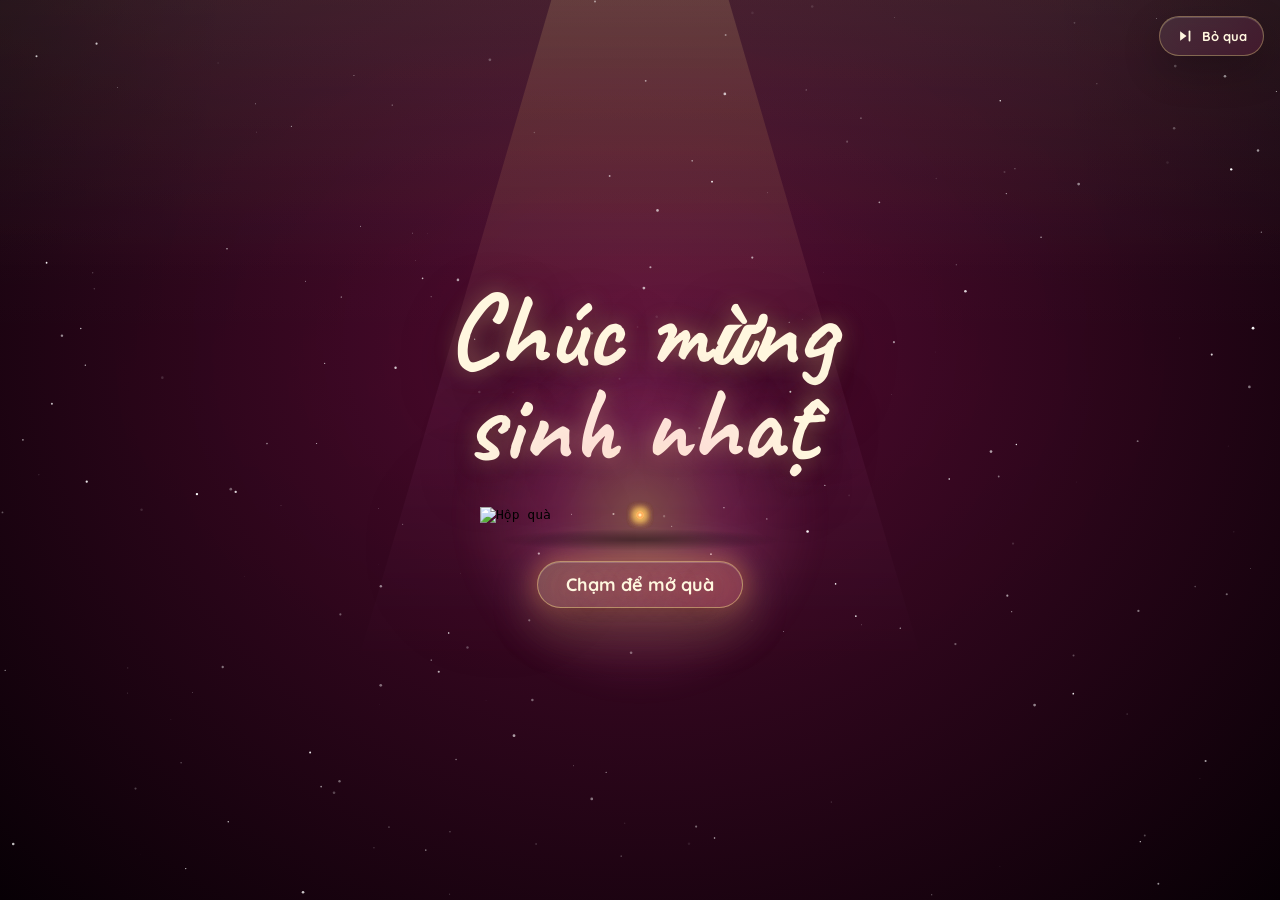
==== commit 01b1d4a0: "Redesign birthday experience UI" ====
--- a/public/index.html
+++ b/public/index.html
@@ -1,4 +1,4 @@
-<!DOCTYPE html>
+﻿<!DOCTYPE html>
 <html lang="vi">
 <head>
   <meta charset="UTF-8" />
@@ -6,7 +6,7 @@
   <title>Falling Rain ♥</title>
   <link rel="preconnect" href="https://fonts.googleapis.com">
   <link rel="preconnect" href="https://fonts.gstatic.com" crossorigin>
-  <link href="https://fonts.googleapis.com/css2?family=Dancing+Script:wght@700&family=Montserrat:wght@900&display=swap" rel="stylesheet">
+  <link href="https://fonts.googleapis.com/css2?family=Caveat:wght@500;600;700&family=Cormorant+Garamond:ital,wght@0,400;0,600;1,400&family=Great+Vibes&family=Montserrat:wght@900&family=Quicksand:wght@500;600;700&display=swap" rel="stylesheet">
   <link rel="preload" href="data/sticker.gif" as="image">
   <style>
     * { margin: 0; padding: 0; box-sizing: border-box; }
@@ -25,7 +25,7 @@
        ===================================================== */
     #gift-intro {
       position: fixed; inset: 0; z-index: 1001;
-      background: radial-gradient(ellipse at 50% 42%, #1c0a2e 0%, #0e0018 58%, #060008 100%);
+      background: radial-gradient(ellipse at 50% 42%, #2e0a18 0%, #1a0410 58%, #0a0008 100%);
       display: flex; flex-direction: column;
       align-items: center; justify-content: center;
       transition: opacity 1.1s ease;
@@ -145,16 +145,16 @@
     #gift-hint {
       position: relative; z-index: 2;
       margin-top: 38px;
-      font-family: 'Dancing Script', cursive;
+      font-family: 'Great Vibes', cursive;
       font-weight: 700;
-      font-size: clamp(15px,3.8vw,21px);
+      font-size: clamp(18px,4.6vw,26px);
       letter-spacing: 0.4px;
       background: linear-gradient(110deg,
-        #fde68a 0%, #ffc1e3 28%, #d8b4fe 55%, #ffc1e3 78%, #fde68a 100%);
+        #fde68a 0%, #ffc1e3 28%, #ec4899 55%, #ffc1e3 78%, #fde68a 100%);
       background-size: 220% 100%;
       -webkit-background-clip: text; background-clip: text;
       -webkit-text-fill-color: transparent;
-      filter: drop-shadow(0 0 10px rgba(245,158,11,0.45)) drop-shadow(0 0 22px rgba(216,180,254,0.32));
+      filter: drop-shadow(0 0 10px rgba(245,158,11,0.45)) drop-shadow(0 0 22px rgba(251,207,232,0.34));
       animation: hint-pulse 2.3s ease-in-out infinite, hint-shimmer 4.5s linear infinite;
       pointer-events: none; user-select: none;
     }
@@ -232,7 +232,7 @@
       100% { transform: translateZ(var(--z)) translateY(120vh) translateX(var(--dx)) rotate(var(--rot)) scale(var(--sc)); opacity: 0; }
     }
     .bg-text {
-      font-family: 'Dancing Script', cursive;
+      font-family: 'Great Vibes', cursive;
       font-weight: 700;
       font-size: var(--fs);
       color: var(--col);
@@ -267,7 +267,7 @@
     }
 
     /* =====================================================
-       FLASH (KÁ reveal)
+       FLASH (final word reveal)
        ===================================================== */
     #flash {
       position: fixed; inset: 0;
@@ -285,7 +285,7 @@
        ===================================================== */
     .sparkle {
       position: fixed; border-radius: 50%;
-      pointer-events: none; z-index: 7;          /* below #cd-overlay so KÁ stays on top */
+      pointer-events: none; z-index: 7;          /* below #cd-overlay so countdown text stays on top */
       transform: translate(-50%, -50%);
       animation: sparkle-fly 1.1s ease-out forwards;
     }
@@ -304,7 +304,7 @@
     }
     #cd-text {
       color: #fff; text-align: center; line-height: 1.15;
-      text-shadow: 0 2px 60px rgba(0,0,0,0.8), 0 0 18px rgba(180,100,255,0.18);
+      text-shadow: 0 2px 60px rgba(0,0,0,0.8), 0 0 18px rgba(255,100,180,0.20);
       white-space: pre-line;
     }
     #cd-text.num {
@@ -314,17 +314,17 @@
         #ffffff 0%, #fde68a 45%, #f9a8d4 90%);
       -webkit-background-clip: text; background-clip: text;
       -webkit-text-fill-color: transparent;
-      filter: drop-shadow(0 0 30px rgba(245,158,11,0.55)) drop-shadow(0 4px 20px rgba(216,180,254,0.45));
+      filter: drop-shadow(0 0 30px rgba(245,158,11,0.55)) drop-shadow(0 4px 20px rgba(251,207,232,0.50));
     }
     #cd-text.word {
       font-family: 'Montserrat', sans-serif; font-weight: 900;
       font-size: clamp(26px,7vw,82px); letter-spacing: clamp(8px,2vw,18px);
       background: linear-gradient(110deg,
-        #fde68a 0%, #ffffff 30%, #f9a8d4 55%, #c084fc 80%, #fde68a 100%);
+        #fde68a 0%, #fff5f8 28%, #f9a8d4 52%, #db2777 78%, #fde68a 100%);
       background-size: 220% 100%;
       -webkit-background-clip: text; background-clip: text;
       -webkit-text-fill-color: transparent;
-      filter: drop-shadow(0 0 24px rgba(216,180,254,0.55));
+      filter: drop-shadow(0 0 24px rgba(244,114,182,0.55)) drop-shadow(0 0 40px rgba(245,158,11,0.28));
       animation: word-shimmer 2.2s linear infinite;
     }
     @keyframes word-shimmer {
@@ -337,12 +337,12 @@
     }
     #cd-text.ka {
       background: linear-gradient(110deg,
-        #fde68a 0%, #ffffff 22%, #fff7d0 38%,
-        #ffffff 50%, #fff7d0 62%, #f59e0b 80%, #fde68a 100%);
+        #fff5f8 0%, #fde68a 18%, #ffffff 36%,
+        #f9a8d4 52%, #ffffff 68%, #f472b6 86%, #fff5f8 100%);
       background-size: 300% 100%;
       -webkit-background-clip: text; background-clip: text;
       -webkit-text-fill-color: transparent; text-shadow: none;
-      filter: drop-shadow(0 0 22px rgba(245,158,11,0.62));
+      filter: drop-shadow(0 0 22px rgba(236,72,153,0.52)) drop-shadow(0 0 38px rgba(245,158,11,0.28));
     }
     #cd-text.ka.cd-anim {
       animation:
@@ -387,7 +387,7 @@
       background:linear-gradient(120deg,
         rgba(245,158,11,0.28) 0%,
         rgba(236,72,153,0.22) 50%,
-        rgba(192,132,252,0.26) 100%);
+        rgba(236,72,153,0.28) 100%);
       border:1px solid rgba(253,230,138,0.55);
       border-radius:22px; padding:9px 22px;
       color:#fff4d0; font-size:13px; font-weight:600; cursor:pointer;
@@ -411,10 +411,10 @@
     #skip-hint {
       position:fixed; bottom:18px; left:50%;
       transform:translateX(-50%);
-      font-family:'Dancing Script', cursive;
-      font-size:14px; letter-spacing:0.6px;
-      color:rgba(240,220,255,0.72);
-      text-shadow:0 0 12px rgba(192,132,252,0.35);
+      font-family:'Great Vibes', cursive;
+      font-size:17px; letter-spacing:0.4px;
+      color:rgba(255,220,238,0.78);
+      text-shadow:0 0 12px rgba(236,72,153,0.38);
       z-index:10; pointer-events:none;
       opacity:0; transition:opacity 0.5s;
       white-space:nowrap;
@@ -431,6 +431,282 @@
       #play-btn  { bottom:max(20px,calc(env(safe-area-inset-bottom)+14px)); }
       #skip-hint { bottom:max(16px,calc(env(safe-area-inset-bottom)+10px)); }
     }
+
+    /* ===== DESIGN POLISH OVERRIDES ===== */
+    :root {
+      --ui-gold: #fde68a;
+      --ui-pink: #f472b6;
+      --ui-rose: #ec4899;
+      --ui-ink: #110008;
+      --ui-glass: rgba(255, 245, 250, 0.10);
+      --ui-line: rgba(253, 230, 138, 0.46);
+      --ui-shadow: 0 24px 70px rgba(0, 0, 0, 0.48);
+      --ui-ease: cubic-bezier(0.22, 1, 0.36, 1);
+    }
+
+    .sr-only {
+      position: absolute;
+      width: 1px; height: 1px;
+      padding: 0; margin: -1px;
+      overflow: hidden; clip: rect(0, 0, 0, 0);
+      white-space: nowrap; border: 0;
+    }
+
+    #gift-intro {
+      background:
+        linear-gradient(180deg, rgba(255,255,255,0.035), transparent 38%),
+        radial-gradient(ellipse at 50% 38%, rgba(126, 18, 74, 0.64) 0%, rgba(46, 6, 28, 0.92) 52%, #070005 100%);
+      isolation: isolate;
+    }
+    #gift-intro::after {
+      content: '';
+      position: absolute;
+      inset: 0;
+      z-index: 1;
+      pointer-events: none;
+      background:
+        linear-gradient(90deg, rgba(0,0,0,0.34), transparent 18%, transparent 82%, rgba(0,0,0,0.34)),
+        linear-gradient(180deg, rgba(255,230,160,0.10), transparent 30%, rgba(0,0,0,0.32));
+      mix-blend-mode: screen;
+      opacity: 0.74;
+    }
+    #gi-stars,
+    #gi-spotlight,
+    #box-wrap,
+    #gift-hint,
+    #intro-copy,
+    #intro-actions {
+      z-index: 2;
+    }
+    #intro-copy {
+      max-width: min(90vw, 760px);
+      margin: 0 auto clamp(14px, 3.4vmin, 28px);
+      padding: 0 22px;
+      text-align: center;
+      pointer-events: none;
+      transform: translateY(clamp(-8px, -1.6vh, -2px));
+    }
+    #intro-copy h1 {
+      margin: 0;
+      font-family: 'Caveat', 'Great Vibes', cursive;
+      font-weight: 700;
+      font-size: clamp(48px, 10vw, 104px);
+      line-height: 0.9;
+      color: #fff7df;
+      text-shadow:
+        0 0 22px rgba(253,230,138,0.34),
+        0 16px 52px rgba(0,0,0,0.58);
+      text-wrap: balance;
+    }
+    #intro-actions {
+      position: fixed;
+      top: max(16px, calc(env(safe-area-inset-top) + 12px));
+      right: max(16px, calc(env(safe-area-inset-right) + 12px));
+      display: flex;
+      align-items: center;
+      gap: 10px;
+    }
+    #intro-skip {
+      display: inline-flex;
+      align-items: center;
+      justify-content: center;
+      gap: 8px;
+      min-height: 40px;
+      padding: 9px 16px;
+      border: 1px solid rgba(253,230,138,0.34);
+      border-radius: 999px;
+      background:
+        linear-gradient(135deg, rgba(255,255,255,0.13), rgba(244,114,182,0.14)),
+        rgba(32, 0, 18, 0.44);
+      color: #fff7df;
+      font-family: 'Quicksand', system-ui, sans-serif;
+      font-size: 13px;
+      font-weight: 700;
+      letter-spacing: 0;
+      cursor: pointer;
+      backdrop-filter: blur(14px) saturate(1.12);
+      box-shadow: 0 14px 38px rgba(0,0,0,0.24), inset 0 1px 0 rgba(255,255,255,0.16);
+      transition: border-color 0.22s ease, background 0.22s ease, box-shadow 0.22s ease, transform 0.22s ease;
+    }
+    #intro-skip:hover {
+      transform: translateY(-1px);
+      border-color: rgba(253,230,138,0.58);
+      background:
+        linear-gradient(135deg, rgba(255,255,255,0.18), rgba(244,114,182,0.20)),
+        rgba(44, 2, 24, 0.58);
+      box-shadow: 0 18px 44px rgba(0,0,0,0.32), 0 0 28px rgba(244,114,182,0.18), inset 0 1px 0 rgba(255,255,255,0.20);
+    }
+    #intro-skip:focus-visible {
+      outline: 3px solid rgba(253,230,138,0.82);
+      outline-offset: 4px;
+    }
+    .ui-icon {
+      width: 18px;
+      height: 18px;
+      display: inline-grid;
+      place-items: center;
+      flex: 0 0 auto;
+    }
+    .ui-icon svg {
+      width: 100%;
+      height: 100%;
+      display: block;
+    }
+    #gi-spotlight {
+      max-width: 780px;
+      opacity: 0.92;
+      filter: blur(4px) saturate(1.14);
+    }
+    #gift-img-wrap {
+      filter:
+        drop-shadow(0 32px 70px rgba(0,0,0,0.60))
+        drop-shadow(0 0 32px rgba(253,230,138,0.22));
+      transition: transform 0.28s var(--ui-ease), filter 0.28s var(--ui-ease);
+    }
+    #box-wrap:hover #gift-img-wrap {
+      transform: translateY(-4px) scale(1.018);
+      filter:
+        drop-shadow(0 38px 80px rgba(0,0,0,0.64))
+        drop-shadow(0 0 42px rgba(253,230,138,0.34));
+    }
+    #box-wrap:focus-visible {
+      outline: 3px solid rgba(253,230,138,0.82);
+      outline-offset: 14px;
+      border-radius: 16px;
+    }
+    #box-wrap::before {
+      background:
+        radial-gradient(circle, rgba(253,230,138,0.30) 0%, rgba(244,114,182,0.18) 34%, transparent 71%);
+      filter: blur(10px);
+    }
+    #box-wrap::after {
+      content: '';
+      position: absolute;
+      left: 50%;
+      bottom: -28px;
+      width: clamp(180px, 38vmin, 280px);
+      height: 22px;
+      transform: translateX(-50%);
+      border-radius: 50%;
+      background: radial-gradient(ellipse at center, rgba(0,0,0,0.48), transparent 72%);
+      pointer-events: none;
+      z-index: -1;
+    }
+    #gift-hint {
+      display: inline-flex;
+      align-items: center;
+      justify-content: center;
+      min-height: 46px;
+      padding: 11px 28px;
+      border: 1px solid rgba(253,230,138,0.46);
+      border-radius: 999px;
+      background:
+        linear-gradient(135deg, rgba(255,255,255,0.18), rgba(244,114,182,0.24)),
+        rgba(58, 4, 32, 0.52);
+      color: #fff7df;
+      font-family: 'Quicksand', system-ui, sans-serif;
+      font-size: clamp(14px, 2.2vw, 18px);
+      font-weight: 700;
+      letter-spacing: 0;
+      cursor: pointer;
+      -webkit-text-fill-color: currentColor;
+      backdrop-filter: blur(14px) saturate(1.12);
+      box-shadow: 0 20px 48px rgba(0,0,0,0.32), 0 0 30px rgba(244,114,182,0.20), inset 0 1px 0 rgba(255,255,255,0.18);
+      text-shadow: 0 0 22px rgba(244,114,182,0.46), 0 8px 28px rgba(0,0,0,0.45);
+      transition: transform 0.22s var(--ui-ease), border-color 0.22s ease, box-shadow 0.22s ease;
+    }
+    #gift-hint:hover {
+      transform: translateY(-2px);
+      border-color: rgba(253,230,138,0.72);
+      box-shadow: 0 24px 58px rgba(0,0,0,0.38), 0 0 42px rgba(244,114,182,0.30), inset 0 1px 0 rgba(255,255,255,0.22);
+    }
+    #gift-hint:focus-visible {
+      outline: 3px solid rgba(253,230,138,0.82);
+      outline-offset: 4px;
+    }
+    #rain-wrap {
+      background:
+        linear-gradient(180deg, #070005 0%, #10000a 42%, #030001 100%);
+    }
+    #rain-wrap::before,
+    #rain-wrap::after {
+      content: '';
+      position: fixed;
+      inset: 0;
+      pointer-events: none;
+      z-index: 1;
+    }
+    #rain-wrap::before {
+      background:
+        linear-gradient(90deg, rgba(253,230,138,0.055) 0 1px, transparent 1px 120px),
+        linear-gradient(180deg, transparent 0%, rgba(236,72,153,0.075) 48%, transparent 100%);
+      opacity: 0.38;
+    }
+    #rain-wrap::after {
+      background:
+        linear-gradient(90deg, rgba(0,0,0,0.42), transparent 18%, transparent 82%, rgba(0,0,0,0.42)),
+        linear-gradient(180deg, rgba(0,0,0,0.12), transparent 45%, rgba(0,0,0,0.40));
+    }
+    #flash,
+    #firework-canvas,
+    #cd-overlay,
+    #skip-hint,
+    #play-btn,
+    #nav-overlay {
+      position: fixed;
+    }
+    #rain-scene {
+      position: relative;
+      z-index: 0;
+    }
+    #cd-text.num,
+    #cd-text.word,
+    #cd-text.name {
+      text-wrap: balance;
+      text-shadow: 0 12px 56px rgba(0,0,0,0.68);
+    }
+    #play-btn {
+      display: none;
+      align-items: center;
+      justify-content: center;
+      gap: 8px;
+      min-height: 42px;
+      padding: 10px 24px;
+      border-radius: 999px;
+      font-family: 'Quicksand', system-ui, sans-serif;
+      font-size: 15px;
+      font-weight: 700;
+      letter-spacing: 0;
+      background:
+        linear-gradient(135deg, rgba(255,255,255,0.18), rgba(244,114,182,0.18)),
+        rgba(45, 4, 25, 0.62);
+      border-color: var(--ui-line);
+      box-shadow: var(--ui-shadow), inset 0 1px 0 rgba(255,255,255,0.20);
+    }
+    #play-btn:focus-visible {
+      outline: 3px solid rgba(253,230,138,0.82);
+      outline-offset: 4px;
+    }
+    #skip-hint {
+      padding: 6px 14px;
+      border: 1px solid rgba(251,207,232,0.20);
+      border-radius: 999px;
+      background: rgba(30,0,16,0.28);
+      backdrop-filter: blur(10px);
+      font-family: 'Quicksand', system-ui, sans-serif;
+      font-size: 13px;
+      font-weight: 700;
+      letter-spacing: 0;
+    }
+    @media (max-width: 520px) {
+      #gift-img-wrap { width: clamp(188px, 58vw, 250px); }
+      #intro-copy h1 { font-size: clamp(42px, 13vw, 64px); }
+      #intro-actions { top: 12px; left: 12px; right: auto; }
+      #intro-skip { min-height: 38px; padding: 8px 12px; font-size: 12px; }
+      #gift-hint { margin-top: 30px; }
+      #cd-text.word { letter-spacing: clamp(5px, 1.5vw, 10px); }
+      #skip-hint { font-size: 15px; max-width: calc(100vw - 24px); overflow: hidden; text-overflow: ellipsis; }
+    }
   </style>
 </head>
 <body>
@@ -439,14 +715,28 @@
 <div id="gift-intro">
   <canvas id="gi-stars"></canvas>
   <div id="gi-spotlight"></div>
-  <div id="box-wrap">
+  <div id="intro-actions">
+    <button id="intro-skip" type="button" aria-label="Bỏ qua phần mở quà">
+      <span class="ui-icon" aria-hidden="true">
+        <svg viewBox="0 0 24 24" focusable="false">
+          <path d="M5.5 5.75v12.5L14 12 5.5 5.75Z" fill="currentColor"/>
+          <path d="M18 6v12" fill="none" stroke="currentColor" stroke-width="2.4" stroke-linecap="round"/>
+        </svg>
+      </span>
+      <span>Bỏ qua</span>
+    </button>
+  </div>
+  <div id="intro-copy">
+    <h1 id="intro-title">Chúc mừng sinh nhật</h1>
+  </div>
+  <div id="box-wrap" role="button" tabindex="0" aria-labelledby="intro-title gift-hint">
     <div id="gi-aura"></div>
     <div id="gift-img-wrap">
       <img id="gift-closed" src="data/model_gift.png"      alt="Hộp quà" draggable="false">
       <img id="gift-open"   src="data/model_gift_open.png" alt=""        draggable="false">
     </div>
   </div>
-  <p id="gift-hint">Chạm để mở quà 🎁</p>
+  <button id="gift-hint" type="button">Chạm để mở quà</button>
 </div>
 
 <!-- ===== FLOWER LAYER ===== -->
@@ -454,11 +744,18 @@
 
 <!-- ===== EXISTING CONTENT ===== -->
 <div id="rain-wrap"><div id="rain-scene"></div></div>
-<audio id="bg-music" src="data/music_2.mp3" loop></audio>
+<audio id="bg-music" src="data/music.mp3" loop></audio>
 <div id="flash"></div>
 <canvas id="firework-canvas"></canvas>
 <div id="nav-overlay"></div>
-<button id="play-btn" aria-label="Bật nhạc">▶ Bật nhạc</button>
+<button id="play-btn" type="button" aria-label="Bật nhạc">
+  <span class="ui-icon" aria-hidden="true">
+    <svg viewBox="0 0 24 24" focusable="false">
+      <path d="M8 5.5v13L18.5 12 8 5.5Z" fill="currentColor"/>
+    </svg>
+  </span>
+  <span>Bật nhạc</span>
+</button>
 <div id="skip-hint">Nhấn Space hoặc chạm 2 lần để bỏ qua</div>
 
 <div id="cd-overlay"><span id="cd-text"></span></div>
@@ -510,6 +807,7 @@
   const giftImgWrap  = document.getElementById('gift-img-wrap');
   const giftHint     = document.getElementById('gift-hint');
   const giftIntro  = document.getElementById('gift-intro');
+  const introSkip  = document.getElementById('intro-skip');
   const flowerLayer= document.getElementById('flower-layer');
   const music      = document.getElementById('bg-music');
 
@@ -534,21 +832,20 @@
     'Sức khỏe dồi dào 🍀',
     'Ước mơ thành hiện thực',
     '🎈 Chúc mừng 🎈',
-    'Luôn tươi trẻ 🌺',
+    'Phát tài phát lộc 🌺',
     'Một tuổi mới tuyệt vời',
-    'Ngày mới rực rỡ ☀️',
-    'Yêu đời yêu người 💖',
+    'Yêu đời nhiều hơn 💖',
   ];
   const BG_EMOJIS = ['❤️','🩷','💕','💗','💖','💝','✨','🌸','🎀','🎊','🎉','⭐','🌟','💫','🍀','🌈'];
   const BG_COLORS = [
     { col:'#ff9ecd', glow:'#ff3090', glow2:'rgba(255,48,144,0.22)'  },
     { col:'#fde68a', glow:'#f59e0b', glow2:'rgba(245,158,11,0.22)'  },
-    { col:'#ffffff', glow:'#c084fc', glow2:'rgba(192,132,252,0.22)' },
+    { col:'#ffffff', glow:'#ec4899', glow2:'rgba(236,72,153,0.22)'  },
     { col:'#f9a8d4', glow:'#ec4899', glow2:'rgba(236,72,153,0.22)'  },
-    { col:'#d8b4fe', glow:'#9333ea', glow2:'rgba(147,51,234,0.22)'  },
+    { col:'#fbcfe8', glow:'#be185d', glow2:'rgba(190,24,93,0.22)'   },
     { col:'#fbbf24', glow:'#f59e0b', glow2:'rgba(251,191,36,0.22)'  },
-    { col:'#86efac', glow:'#22c55e', glow2:'rgba(34,197,94,0.22)'   },
-    { col:'#67e8f9', glow:'#06b6d4', glow2:'rgba(6,182,212,0.22)'   },
+    { col:'#fda4af', glow:'#fb7185', glow2:'rgba(251,113,133,0.22)' },
+    { col:'#ffc1e3', glow:'#ec4899', glow2:'rgba(236,72,153,0.22)'  },
     { col:'#ff6b9d', glow:'#ff1a6e', glow2:'rgba(255,26,110,0.22)'  },
   ];
 
@@ -581,8 +878,23 @@
   })();
 
   let boxOpened = false;
+  let introFinished = false;
+
+  function finishGiftIntro() {
+    if (introFinished) return;
+    introFinished = true;
+    if (rainInterval) clearInterval(rainInterval);
+    giftIntro.classList.add('gi-hide');
+    setTimeout(() => {
+      giftIntro.remove();
+      flowerLayer.remove();
+      window._stopGiStars && window._stopGiStars();
+      startCountdown();
+    }, 1100);
+  }
 
   function spawnBurstFlowers() {
+    if (introFinished || !flowerLayer.isConnected) return;
     // Origin = nắp hộp (top ~20% of box image)
     const rect = boxWrap.getBoundingClientRect();
     const cx   = rect.left + rect.width  / 2;
@@ -628,8 +940,10 @@
   let rainCount    = 0;
 
   function startFlowerRain() {
+    if (introFinished || !flowerLayer.isConnected) return;
     const MAX = 220;
     rainInterval = setInterval(() => {
+      if (introFinished || !flowerLayer.isConnected) { clearInterval(rainInterval); return; }
       if (rainCount >= MAX) { clearInterval(rainInterval); return; }
       const batch = 6 + Math.floor(Math.random() * 5);
       for (let i = 0; i < batch; i++) {
@@ -685,16 +999,7 @@
       setTimeout(startFlowerRain, 860);
 
       // Phase 5 — begin fade-out (4200ms after click)
-      setTimeout(() => {
-        giftIntro.classList.add('gi-hide');
-        // After fade completes, remove DOM + stop stars, then start countdown
-        setTimeout(() => {
-          giftIntro.remove();
-          flowerLayer.remove();
-          window._stopGiStars && window._stopGiStars();
-          startCountdown();
-        }, 1100);
-      }, 4200);
+      setTimeout(finishGiftIntro, 4200);
 
     }, 440);
   }
@@ -703,6 +1008,25 @@
   boxWrap.addEventListener('pointerdown', (e) => {
     e.preventDefault();
     runGiftSequence();
+  });
+  boxWrap.addEventListener('keydown', (e) => {
+    if (e.code === 'Enter' || e.code === 'Space') {
+      e.preventDefault();
+      runGiftSequence();
+    }
+  });
+  giftHint.addEventListener('click', (e) => {
+    e.preventDefault();
+    runGiftSequence();
+  });
+  introSkip.addEventListener('click', (e) => {
+    e.preventDefault();
+    e.stopPropagation();
+    music.volume = 0.65;
+    music.play().catch(() => {
+      document.getElementById('play-btn').style.display = 'flex';
+    });
+    finishGiftIntro();
   });
 
   /* ============================================================
@@ -960,7 +1284,7 @@
   function spawnSparkles() {
     const cx = window.innerWidth  / 2;
     const cy = window.innerHeight / 2;
-    const palette = ['#fde68a','#ffffff','#f9a8d4','#fff3c4','#c084fc','#fbbf24'];
+    const palette = ['#fde68a','#ffffff','#f9a8d4','#fff3c4','#ec4899','#fbbf24'];
     for (let i = 0; i < 24; i++) {
       const p = document.createElement('div');
       p.className = 'sparkle';
@@ -995,7 +1319,7 @@
       { text:'HAPPY',    cls:'word',    dur:1100 },
       { text:'BIRTHDAY', cls:'word',    dur:1100 },
       { text:'TO',       cls:'word',    dur:1100 },
-      { text:'KÁ',       cls:'name ka', dur:2200 },
+      { text:'YOU',      cls:'name ka', dur:2200 },
     ];
 
     cdOverlay.style.opacity = '1';
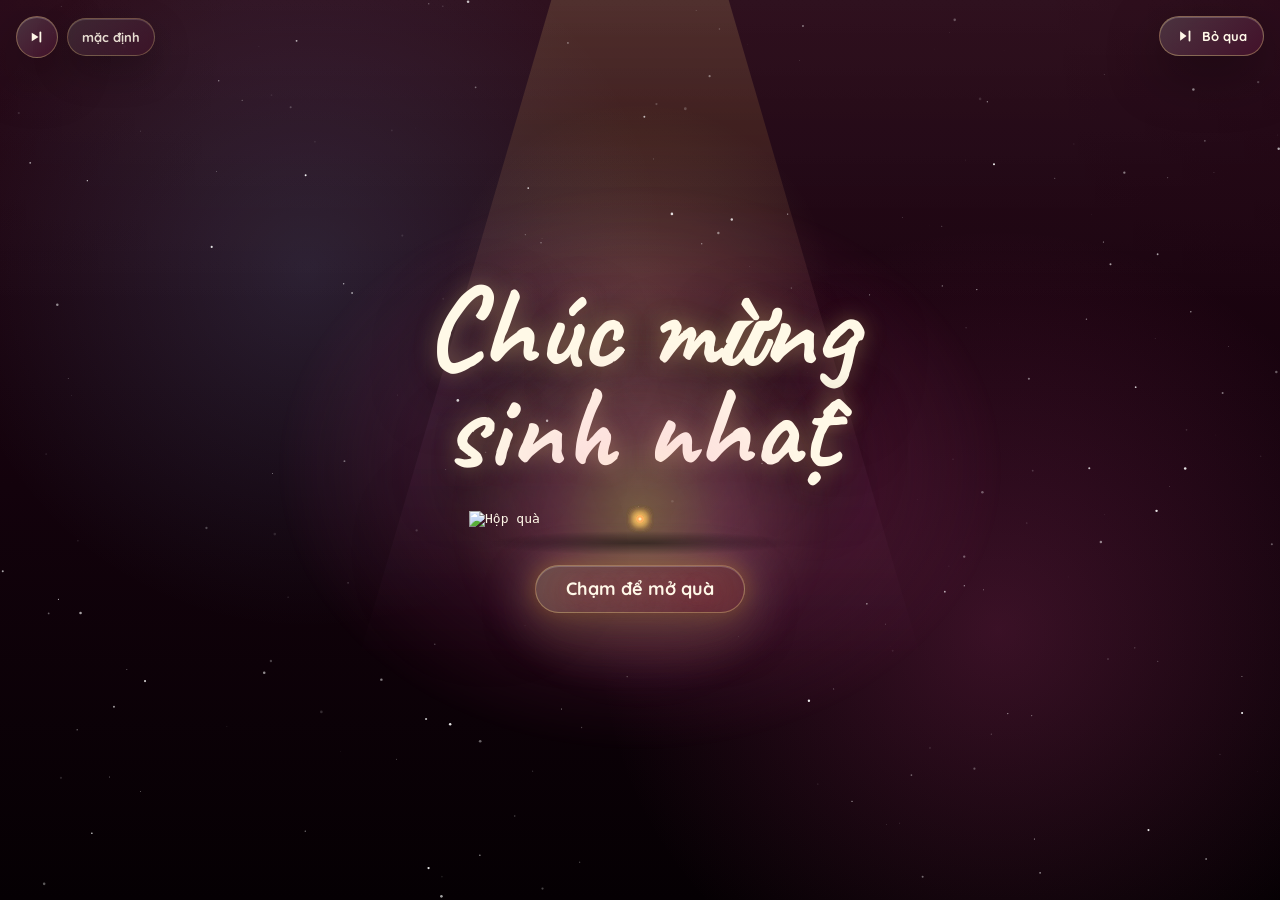
==== commit a1d10921: "redesign birthday UI and music switcher" ====
--- a/public/index.html
+++ b/public/index.html
@@ -708,6 +708,7 @@
       #skip-hint { font-size: 15px; max-width: calc(100vw - 24px); overflow: hidden; text-overflow: ellipsis; }
     }
   </style>
+  <link rel="stylesheet" href="design.css">
 </head>
 <body>
 
@@ -726,6 +727,17 @@
       <span>Bỏ qua</span>
     </button>
   </div>
+  <div id="music-switcher" aria-label="Chọn nhạc nền">
+    <button id="music-next" type="button" aria-label="Đổi sang bài nhạc tiếp theo">
+      <span class="ui-icon" aria-hidden="true">
+        <svg viewBox="0 0 24 24" focusable="false">
+          <path d="M5 6.2v11.6L14 12 5 6.2Z" fill="currentColor"/>
+          <path d="M16.5 6v12" fill="none" stroke="currentColor" stroke-width="2.4" stroke-linecap="round"/>
+        </svg>
+      </span>
+    </button>
+    <span id="music-track-name" aria-live="polite">mặc định</span>
+  </div>
   <div id="intro-copy">
     <h1 id="intro-title">Chúc mừng sinh nhật</h1>
   </div>
@@ -810,6 +822,33 @@
   const introSkip  = document.getElementById('intro-skip');
   const flowerLayer= document.getElementById('flower-layer');
   const music      = document.getElementById('bg-music');
+  const musicNext  = document.getElementById('music-next');
+  const musicName  = document.getElementById('music-track-name');
+
+  const MUSIC_TRACKS = [
+    { key: 'music',   src: 'data/music.mp3',   label: 'mặc định' },
+    { key: 'music_2', src: 'data/music_2.mp3', label: 'yêu em như chó' },
+    { key: 'music_3', src: 'data/music_3.mp3', label: 'thế giới này là của anh' },
+  ];
+  let currentTrackIndex = Math.max(0, MUSIC_TRACKS.findIndex(track => track.key === sessionStorage.getItem('selectedMusicTrack')));
+
+  function applyMusicTrack(shouldRestart = false) {
+    const track = MUSIC_TRACKS[currentTrackIndex] || MUSIC_TRACKS[0];
+    const wasPlaying = !music.paused && !music.ended;
+    music.src = track.src;
+    if (shouldRestart || wasPlaying) {
+      try { music.currentTime = 0; } catch (_) {}
+    }
+    musicName.textContent = track.label;
+    musicNext.setAttribute('aria-label', `Đổi bài nhạc tiếp theo. Đang chọn: ${track.label}`);
+    sessionStorage.setItem('selectedMusicTrack', track.key);
+    if (wasPlaying) {
+      music.play().catch(() => {
+        document.getElementById('play-btn').style.display = 'flex';
+      });
+    }
+  }
+  applyMusicTrack();
 
   const FLOWERS = [
     'data/hoa1.png','data/hoa2.png','data/hoa3.webp','data/hoa4.png',
@@ -1019,6 +1058,12 @@
     e.preventDefault();
     runGiftSequence();
   });
+  musicNext.addEventListener('click', (e) => {
+    e.preventDefault();
+    e.stopPropagation();
+    currentTrackIndex = (currentTrackIndex + 1) % MUSIC_TRACKS.length;
+    applyMusicTrack(true);
+  });
   introSkip.addEventListener('click', (e) => {
     e.preventDefault();
     e.stopPropagation();
--- a/public/design.css
+++ b/public/design.css
@@ -0,0 +1,647 @@
+/* Shared redesign layer. Keeps the original interaction scripts intact. */
+:root {
+  --bd-bg-0: #070005;
+  --bd-bg-1: #16020d;
+  --bd-bg-2: #2a0717;
+  --bd-rose: #e94f9a;
+  --bd-pink: #ff9bc7;
+  --bd-gold: #ffe08a;
+  --bd-mint: #9ff4d6;
+  --bd-blue: #8bc7ff;
+  --bd-paper: #fff8fb;
+  --bd-paper-edge: #f5c2d5;
+  --bd-text: #fff8e8;
+  --bd-muted: rgba(255, 232, 242, 0.72);
+  --bd-line: rgba(255, 224, 138, 0.34);
+  --bd-glass: rgba(30, 2, 18, 0.58);
+  --bd-glass-strong: rgba(50, 5, 28, 0.72);
+  --bd-shadow: 0 28px 90px rgba(0, 0, 0, 0.48);
+  --bd-soft-shadow: 0 18px 54px rgba(0, 0, 0, 0.34);
+  --bd-radius: 8px;
+  --bd-pill: 999px;
+  --bd-ease: cubic-bezier(0.22, 1, 0.36, 1);
+}
+
+html {
+  background: var(--bd-bg-0);
+}
+
+body {
+  background:
+    radial-gradient(circle at 16% 18%, rgba(233, 79, 154, 0.20), transparent 31%),
+    radial-gradient(circle at 86% 28%, rgba(255, 224, 138, 0.13), transparent 29%),
+    radial-gradient(circle at 56% 92%, rgba(159, 244, 214, 0.10), transparent 28%),
+    linear-gradient(180deg, var(--bd-bg-1), var(--bd-bg-0) 56%, #030001);
+  color: var(--bd-text);
+}
+
+body::before,
+body::after {
+  content: "";
+  position: fixed;
+  inset: 0;
+  z-index: 2;
+  pointer-events: none;
+}
+
+body::before {
+  background:
+    linear-gradient(90deg, rgba(0, 0, 0, 0.44), transparent 18%, transparent 82%, rgba(0, 0, 0, 0.44)),
+    linear-gradient(180deg, rgba(255, 255, 255, 0.045), transparent 34%, rgba(0, 0, 0, 0.34));
+  mix-blend-mode: screen;
+  opacity: 0.7;
+}
+
+body::after {
+  background:
+    linear-gradient(rgba(255, 255, 255, 0.026) 1px, transparent 1px),
+    linear-gradient(90deg, rgba(255, 255, 255, 0.020) 1px, transparent 1px);
+  background-size: 120px 120px;
+  mask-image: radial-gradient(ellipse at center, #000 0%, transparent 72%);
+  -webkit-mask-image: radial-gradient(ellipse at center, #000 0%, transparent 72%);
+  opacity: 0.34;
+}
+
+.ui-icon {
+  width: 18px;
+  height: 18px;
+  display: inline-grid;
+  place-items: center;
+  flex: 0 0 auto;
+}
+
+.ui-icon svg {
+  width: 100%;
+  height: 100%;
+  display: block;
+}
+
+button,
+[role="button"] {
+  -webkit-tap-highlight-color: transparent;
+}
+
+#intro-skip,
+#gift-hint,
+#music-next,
+#mute-btn,
+#play-btn,
+#egg-close {
+  border: 1px solid var(--bd-line) !important;
+  background:
+    linear-gradient(135deg, rgba(255, 255, 255, 0.18), rgba(233, 79, 154, 0.16)),
+    var(--bd-glass) !important;
+  color: var(--bd-text) !important;
+  border-radius: var(--bd-pill) !important;
+  font-family: "Quicksand", system-ui, sans-serif !important;
+  font-weight: 700 !important;
+  letter-spacing: 0 !important;
+  backdrop-filter: blur(16px) saturate(1.18);
+  box-shadow: var(--bd-soft-shadow), inset 0 1px 0 rgba(255, 255, 255, 0.20) !important;
+  transition:
+    transform 0.22s var(--bd-ease),
+    border-color 0.22s ease,
+    box-shadow 0.22s ease,
+    background 0.22s ease;
+}
+
+#intro-skip:hover,
+#gift-hint:hover,
+#music-next:hover,
+#mute-btn:hover,
+#play-btn:hover,
+#egg-close:hover {
+  transform: translateY(-2px);
+  border-color: rgba(255, 224, 138, 0.68) !important;
+  box-shadow:
+    0 26px 80px rgba(0, 0, 0, 0.52),
+    0 0 34px rgba(233, 79, 154, 0.28),
+    inset 0 1px 0 rgba(255, 255, 255, 0.24) !important;
+}
+
+#play-btn:hover {
+  transform: translateX(-50%) translateY(-2px);
+}
+
+#intro-skip:focus-visible,
+#gift-hint:focus-visible,
+#music-next:focus-visible,
+#mute-btn:focus-visible,
+#play-btn:focus-visible,
+#egg-close:focus-visible,
+#box-wrap:focus-visible,
+.cake:focus-visible,
+#petal-envelope:focus-visible,
+#watering-can:focus-visible {
+  outline: 3px solid rgba(255, 224, 138, 0.86) !important;
+  outline-offset: 5px !important;
+}
+
+#skip-hint,
+#tw-skip-hint,
+#puzzle-hint {
+  border: 1px solid rgba(255, 214, 230, 0.20) !important;
+  background: rgba(20, 0, 12, 0.42) !important;
+  color: rgba(255, 243, 224, 0.82) !important;
+  border-radius: var(--bd-pill) !important;
+  font-family: "Quicksand", system-ui, sans-serif !important;
+  font-size: 13px !important;
+  font-weight: 700 !important;
+  letter-spacing: 0 !important;
+  backdrop-filter: blur(12px) saturate(1.1);
+  box-shadow: 0 12px 34px rgba(0, 0, 0, 0.24);
+}
+
+/* Intro page */
+#music-switcher {
+  position: fixed;
+  top: max(16px, calc(env(safe-area-inset-top) + 12px));
+  left: max(16px, calc(env(safe-area-inset-left) + 12px));
+  z-index: 3;
+  display: inline-flex;
+  align-items: center;
+  gap: 9px;
+  max-width: min(390px, calc(100vw - 150px));
+  color: var(--bd-text);
+  font-family: "Quicksand", system-ui, sans-serif;
+}
+
+#music-next {
+  width: 42px;
+  height: 42px;
+  min-width: 42px;
+  padding: 0 !important;
+  display: inline-grid;
+  place-items: center;
+  cursor: pointer;
+}
+
+#music-track-name {
+  min-height: 38px;
+  display: inline-flex;
+  align-items: center;
+  max-width: 100%;
+  padding: 8px 14px;
+  border: 1px solid rgba(255, 224, 138, 0.28);
+  border-radius: var(--bd-pill);
+  background:
+    linear-gradient(135deg, rgba(255, 255, 255, 0.13), rgba(233, 79, 154, 0.12)),
+    rgba(20, 0, 12, 0.42);
+  color: rgba(255, 248, 232, 0.88);
+  font-size: 13px;
+  font-weight: 700;
+  letter-spacing: 0;
+  white-space: nowrap;
+  overflow: hidden;
+  text-overflow: ellipsis;
+  backdrop-filter: blur(14px) saturate(1.12);
+  box-shadow: 0 14px 38px rgba(0, 0, 0, 0.24), inset 0 1px 0 rgba(255, 255, 255, 0.14);
+}
+
+#gift-intro {
+  background:
+    radial-gradient(circle at 50% 33%, rgba(255, 224, 138, 0.16), transparent 22%),
+    radial-gradient(circle at 24% 30%, rgba(139, 199, 255, 0.14), transparent 31%),
+    radial-gradient(circle at 78% 70%, rgba(233, 79, 154, 0.20), transparent 34%),
+    linear-gradient(180deg, #260615 0%, #13020c 54%, #050003 100%) !important;
+  isolation: isolate;
+}
+
+#gift-intro::before {
+  content: "";
+  position: absolute;
+  left: 50%;
+  top: 52%;
+  width: min(86vw, 720px);
+  height: min(68vh, 560px);
+  transform: translate(-50%, -50%);
+  z-index: 1;
+  pointer-events: none;
+  border-radius: 50%;
+  background:
+    radial-gradient(ellipse at center, rgba(255, 224, 138, 0.19), rgba(233, 79, 154, 0.10) 45%, transparent 72%);
+  filter: blur(2px);
+}
+
+#gift-intro::after {
+  background:
+    linear-gradient(90deg, rgba(0, 0, 0, 0.42), transparent 19%, transparent 81%, rgba(0, 0, 0, 0.42)),
+    linear-gradient(180deg, rgba(255, 255, 255, 0.055), transparent 34%, rgba(0, 0, 0, 0.40)) !important;
+}
+
+#intro-copy {
+  max-width: min(92vw, 880px) !important;
+  margin-bottom: clamp(10px, 2.8vmin, 24px) !important;
+}
+
+#intro-copy h1 {
+  font-family: "Caveat", "Great Vibes", cursive !important;
+  font-size: clamp(52px, 9.8vw, 116px) !important;
+  line-height: 0.86 !important;
+  letter-spacing: 0 !important;
+  color: #fff9e7 !important;
+  text-shadow:
+    0 0 22px rgba(255, 224, 138, 0.34),
+    0 18px 60px rgba(0, 0, 0, 0.66) !important;
+  text-wrap: balance;
+}
+
+#gift-img-wrap {
+  width: clamp(210px, 40vmin, 342px) !important;
+  filter:
+    drop-shadow(0 34px 74px rgba(0, 0, 0, 0.62))
+    drop-shadow(0 0 38px rgba(255, 224, 138, 0.24)) !important;
+}
+
+#box-wrap::after {
+  content: "";
+  position: absolute;
+  left: 50%;
+  bottom: -28px;
+  width: clamp(190px, 40vmin, 300px);
+  height: 24px;
+  transform: translateX(-50%);
+  border-radius: 50%;
+  background: radial-gradient(ellipse at center, rgba(0, 0, 0, 0.56), transparent 72%);
+  pointer-events: none;
+  z-index: -1;
+}
+
+#gift-hint {
+  min-height: 48px !important;
+  padding: 11px 30px !important;
+  font-size: clamp(14px, 2.2vw, 18px) !important;
+  -webkit-text-fill-color: currentColor !important;
+  text-shadow: 0 0 22px rgba(233, 79, 154, 0.46), 0 8px 28px rgba(0, 0, 0, 0.45) !important;
+}
+
+#rain-wrap {
+  background:
+    radial-gradient(circle at 50% 28%, rgba(233, 79, 154, 0.15), transparent 32%),
+    radial-gradient(circle at 20% 76%, rgba(139, 199, 255, 0.10), transparent 30%),
+    linear-gradient(180deg, #070005 0%, #13020c 45%, #030001 100%) !important;
+}
+
+#cd-text.word,
+#cd-text.name,
+#cd-text.num {
+  text-shadow: 0 16px 64px rgba(0, 0, 0, 0.74) !important;
+}
+
+/* Candle page */
+#aurora {
+  opacity: 0.86 !important;
+}
+
+#scene {
+  gap: clamp(18px, 3.4vh, 34px) !important;
+}
+
+#scene::before {
+  content: "";
+  position: absolute;
+  left: 50%;
+  top: 51%;
+  width: min(82vw, 880px);
+  height: min(58vh, 460px);
+  transform: translate(-50%, -50%);
+  z-index: -1;
+  pointer-events: none;
+  background:
+    radial-gradient(ellipse at center, rgba(255, 224, 138, 0.12), rgba(233, 79, 154, 0.10) 42%, rgba(33, 4, 22, 0.08) 62%, transparent 78%);
+}
+
+#hint {
+  max-width: min(92vw, 760px) !important;
+  text-align: center;
+  text-wrap: balance;
+  font-family: "Caveat", "Great Vibes", cursive !important;
+  font-size: clamp(30px, 5.5vw, 52px) !important;
+  line-height: 1.02 !important;
+  letter-spacing: 0 !important;
+  filter:
+    drop-shadow(0 0 18px rgba(255, 224, 138, 0.36))
+    drop-shadow(0 16px 38px rgba(0, 0, 0, 0.56)) !important;
+}
+
+.cake {
+  filter:
+    drop-shadow(0 24px 54px rgba(0, 0, 0, 0.52))
+    drop-shadow(0 0 34px rgba(233, 79, 154, 0.25)) !important;
+  transition: filter 0.28s var(--bd-ease), transform 0.28s var(--bd-ease);
+}
+
+.cake:hover {
+  filter:
+    drop-shadow(0 30px 68px rgba(0, 0, 0, 0.58))
+    drop-shadow(0 0 48px rgba(255, 224, 138, 0.30)) !important;
+}
+
+.layer {
+  border-radius: 6px !important;
+}
+
+.layer-top,
+.layer-mid,
+.layer-bot {
+  box-shadow:
+    inset 0 -6px 14px rgba(0, 0, 0, 0.34),
+    inset 0 1px 0 rgba(255, 255, 255, 0.12),
+    0 14px 38px rgba(120, 0, 52, 0.34) !important;
+}
+
+.layer-mid > .label {
+  text-shadow: 0 0 16px rgba(255, 224, 138, 0.70), 0 4px 18px rgba(0, 0, 0, 0.45) !important;
+}
+
+.candle-body {
+  border: 1px solid rgba(255, 210, 230, 0.24);
+  box-shadow:
+    inset -2px 0 4px rgba(0, 0, 0, 0.22),
+    inset 2px 0 5px rgba(255, 220, 236, 0.24),
+    0 0 12px rgba(233, 79, 154, 0.16) !important;
+}
+
+.flame {
+  filter:
+    drop-shadow(0 0 8px rgba(255, 180, 0, 0.98))
+    drop-shadow(0 0 22px rgba(255, 224, 138, 0.46)) !important;
+}
+
+.memory-gif {
+  border: 1px solid rgba(255, 224, 138, 0.38) !important;
+  border-radius: var(--bd-radius) !important;
+  background:
+    linear-gradient(145deg, rgba(255, 255, 255, 0.22), rgba(233, 79, 154, 0.12)),
+    rgba(24, 0, 14, 0.52) !important;
+  backdrop-filter: blur(8px) saturate(1.12);
+  box-shadow:
+    0 20px 52px rgba(0, 0, 0, 0.40),
+    0 0 30px rgba(233, 79, 154, 0.16),
+    inset 0 1px 0 rgba(255, 255, 255, 0.24) !important;
+}
+
+.memory-gif.is-active {
+  border-color: rgba(255, 224, 138, 0.92) !important;
+  box-shadow:
+    0 28px 68px rgba(0, 0, 0, 0.54),
+    0 0 0 1px rgba(255, 255, 255, 0.18),
+    0 0 42px rgba(255, 224, 138, 0.70),
+    0 0 88px rgba(233, 79, 154, 0.48),
+    inset 0 1px 0 rgba(255, 255, 255, 0.34) !important;
+}
+
+.memory-gif-5,
+.memory-gif-5.is-ready,
+.memory-gif-5.is-highlighted,
+.memory-gif-5.is-active {
+  padding: 0 !important;
+  border: 0 !important;
+  background: transparent !important;
+  box-shadow: none !important;
+  backdrop-filter: none !important;
+}
+
+.memory-gif-5::before,
+.memory-gif-5.is-active::before {
+  display: none !important;
+}
+
+.memory-gif-5 img,
+.memory-gif-5.is-active img {
+  border-radius: 0 !important;
+}
+
+#wish-msg span {
+  text-wrap: balance;
+  text-shadow: 0 0 30px rgba(255, 224, 138, 0.48), 0 16px 42px rgba(0, 0, 0, 0.62) !important;
+}
+
+/* Stars and letter page */
+#watering-stage.visible,
+#envelope-stage.visible {
+  background:
+    radial-gradient(circle at 50% 45%, rgba(255, 224, 138, 0.12), transparent 28%),
+    linear-gradient(180deg, rgba(0, 0, 0, 0.04), rgba(0, 0, 0, 0.38)) !important;
+}
+
+#watering-can,
+#petal-envelope {
+  filter:
+    drop-shadow(0 28px 54px rgba(0, 0, 0, 0.48))
+    drop-shadow(0 0 36px rgba(255, 224, 138, 0.26)) !important;
+}
+
+#content-wrap {
+  isolation: isolate;
+}
+
+#content-wrap.visible::before,
+#content-wrap.from-envelope::before {
+  content: "";
+  position: absolute;
+  left: 50%;
+  top: 50%;
+  width: min(94vw, 1080px);
+  height: min(84vh, 720px);
+  transform: translate(-50%, -50%);
+  z-index: -1;
+  pointer-events: none;
+  background: radial-gradient(ellipse at center, rgba(74, 12, 42, 0.40), rgba(36, 3, 20, 0.16) 58%, transparent 80%);
+}
+
+#letter-frame {
+  border-radius: var(--bd-radius) !important;
+  border-top: 2px solid rgba(245, 194, 213, 0.92) !important;
+  background:
+    linear-gradient(180deg, rgba(255, 255, 255, 0.86), rgba(255, 255, 255, 0.22) 34%, transparent 35%),
+    repeating-linear-gradient(0deg, transparent, transparent 31px, rgba(190, 24, 93, 0.07) 31px, rgba(190, 24, 93, 0.07) 32px),
+    repeating-linear-gradient(90deg, transparent, transparent 220px, rgba(190, 24, 93, 0.026) 220px, rgba(190, 24, 93, 0.026) 221px),
+    linear-gradient(178deg, #fffafd 0%, #ffe9f1 64%, #ffdce8 100%) !important;
+  box-shadow:
+    0 1px 0 rgba(255, 255, 255, 0.45),
+    0 8px 22px rgba(0, 0, 0, 0.18),
+    0 24px 66px rgba(0, 0, 0, 0.20),
+    0 46px 104px rgba(0, 0, 0, 0.14) !important;
+  scrollbar-gutter: stable;
+}
+
+#letter-frame::before {
+  z-index: 2;
+  height: 4px !important;
+  background: linear-gradient(90deg, transparent 0%, rgba(255, 224, 138, 0.94) 16%, rgba(233, 79, 154, 0.76) 50%, rgba(255, 224, 138, 0.94) 84%, transparent 100%) !important;
+}
+
+#letter-frame::after {
+  content: "";
+  position: absolute;
+  inset: 0;
+  z-index: 0;
+  pointer-events: none;
+  border-radius: inherit;
+  background:
+    linear-gradient(90deg, rgba(255, 255, 255, 0.28), transparent 10%, transparent 90%, rgba(92, 0, 40, 0.06)),
+    linear-gradient(180deg, transparent 0%, rgba(255, 255, 255, 0.10) 50%, rgba(92, 0, 40, 0.06) 100%);
+}
+
+#letter-frame p,
+#letter-frame .letter-title,
+#letter-frame .letter-divider,
+#letter-frame .poem,
+#letter-frame .flowers,
+#letter-extra,
+#letter-frame .letter-stamp {
+  position: relative;
+  z-index: 1;
+}
+
+.letter-title {
+  color: #751239 !important;
+  text-shadow: 0 1px 0 rgba(255, 255, 255, 0.64) !important;
+}
+
+.poem {
+  border-radius: var(--bd-radius) !important;
+  background:
+    linear-gradient(180deg, rgba(255, 255, 255, 0.42), rgba(255, 255, 255, 0.10)),
+    rgba(255, 230, 240, 0.36) !important;
+  border-color: rgba(190, 24, 93, 0.13) !important;
+}
+
+#avatar-frame {
+  filter:
+    drop-shadow(0 24px 44px rgba(0, 0, 0, 0.34))
+    drop-shadow(0 0 28px rgba(255, 224, 138, 0.20)) !important;
+}
+
+.avatar-inner {
+  border-width: 4px !important;
+  border-color: rgba(26, 4, 16, 0.94) !important;
+}
+
+.avatar-hat {
+  filter:
+    drop-shadow(0 12px 20px rgba(0, 0, 0, 0.30))
+    drop-shadow(0 0 20px rgba(255, 224, 138, 0.32)) !important;
+}
+
+#avatar-tip,
+.wish-bubble {
+  border-color: rgba(255, 224, 138, 0.24) !important;
+  background:
+    linear-gradient(135deg, rgba(255, 255, 255, 0.16), rgba(233, 79, 154, 0.14)),
+    rgba(70, 8, 38, 0.50) !important;
+  backdrop-filter: blur(12px) saturate(1.12);
+  box-shadow: 0 14px 38px rgba(0, 0, 0, 0.24), inset 0 1px 0 rgba(255, 255, 255, 0.18) !important;
+}
+
+#egg-inner {
+  border-radius: var(--bd-radius) !important;
+  border: 1px solid var(--bd-line) !important;
+  background:
+    linear-gradient(155deg, rgba(255, 248, 251, 0.96), rgba(255, 225, 237, 0.94)) !important;
+  box-shadow: var(--bd-shadow) !important;
+}
+
+body.day-theme #letter-frame {
+  background:
+    linear-gradient(180deg, rgba(255, 255, 255, 0.90), transparent 34%),
+    repeating-linear-gradient(0deg, transparent, transparent 31px, rgba(160, 90, 20, 0.06) 31px, rgba(160, 90, 20, 0.06) 32px),
+    linear-gradient(175deg, #fffdf5 0%, #fff8e0 100%) !important;
+}
+
+body.day-theme #mute-btn,
+body.day-theme #play-btn,
+body.day-theme #egg-close {
+  background: rgba(255, 226, 132, 0.74) !important;
+  border-color: rgba(200, 140, 30, 0.46) !important;
+  color: #5a3a00 !important;
+}
+
+@media (max-width: 700px) {
+  body::after {
+    background-size: 88px 88px;
+    opacity: 0.24;
+  }
+
+  #intro-copy h1 {
+    font-size: clamp(44px, 13vw, 68px) !important;
+  }
+
+  #music-switcher {
+    top: max(62px, calc(env(safe-area-inset-top) + 58px));
+    left: 12px;
+    max-width: calc(100vw - 24px);
+    gap: 8px;
+  }
+
+  #music-next {
+    width: 38px;
+    height: 38px;
+    min-width: 38px;
+  }
+
+  #music-track-name {
+    min-height: 36px;
+    max-width: calc(100vw - 72px);
+    padding: 7px 12px;
+    font-size: 12px;
+  }
+
+  #gift-img-wrap {
+    width: clamp(188px, 58vw, 258px) !important;
+  }
+
+  #gift-hint {
+    max-width: calc(100vw - 32px);
+    min-height: 44px !important;
+    padding: 10px 22px !important;
+  }
+
+  #hint {
+    max-width: calc(100vw - 28px) !important;
+    font-size: clamp(24px, 7.4vw, 36px) !important;
+  }
+
+  #scene::before {
+    width: calc(100vw - 18px);
+    height: min(58vh, 430px);
+  }
+
+  .memory-gif {
+    opacity: 0.72;
+  }
+
+  .memory-gif.is-active {
+    opacity: 1;
+  }
+
+  #content-wrap {
+    padding-top: max(38px, calc(env(safe-area-inset-top) + 34px)) !important;
+  }
+
+  #content-wrap.visible::before,
+  #content-wrap.from-envelope::before {
+    width: calc(100vw - 16px);
+    height: calc(100dvh - 16px);
+  }
+
+  #letter-frame {
+    max-height: calc(100dvh - 148px);
+    box-shadow:
+      0 2px 10px rgba(0, 0, 0, 0.18),
+      0 16px 38px rgba(0, 0, 0, 0.22) !important;
+  }
+
+  #mute-btn {
+    right: 10px !important;
+    top: max(10px, calc(env(safe-area-inset-top) + 8px)) !important;
+  }
+
+  #skip-hint,
+  #tw-skip-hint {
+    max-width: calc(100vw - 20px);
+    overflow: hidden;
+    text-overflow: ellipsis;
+  }
+}
